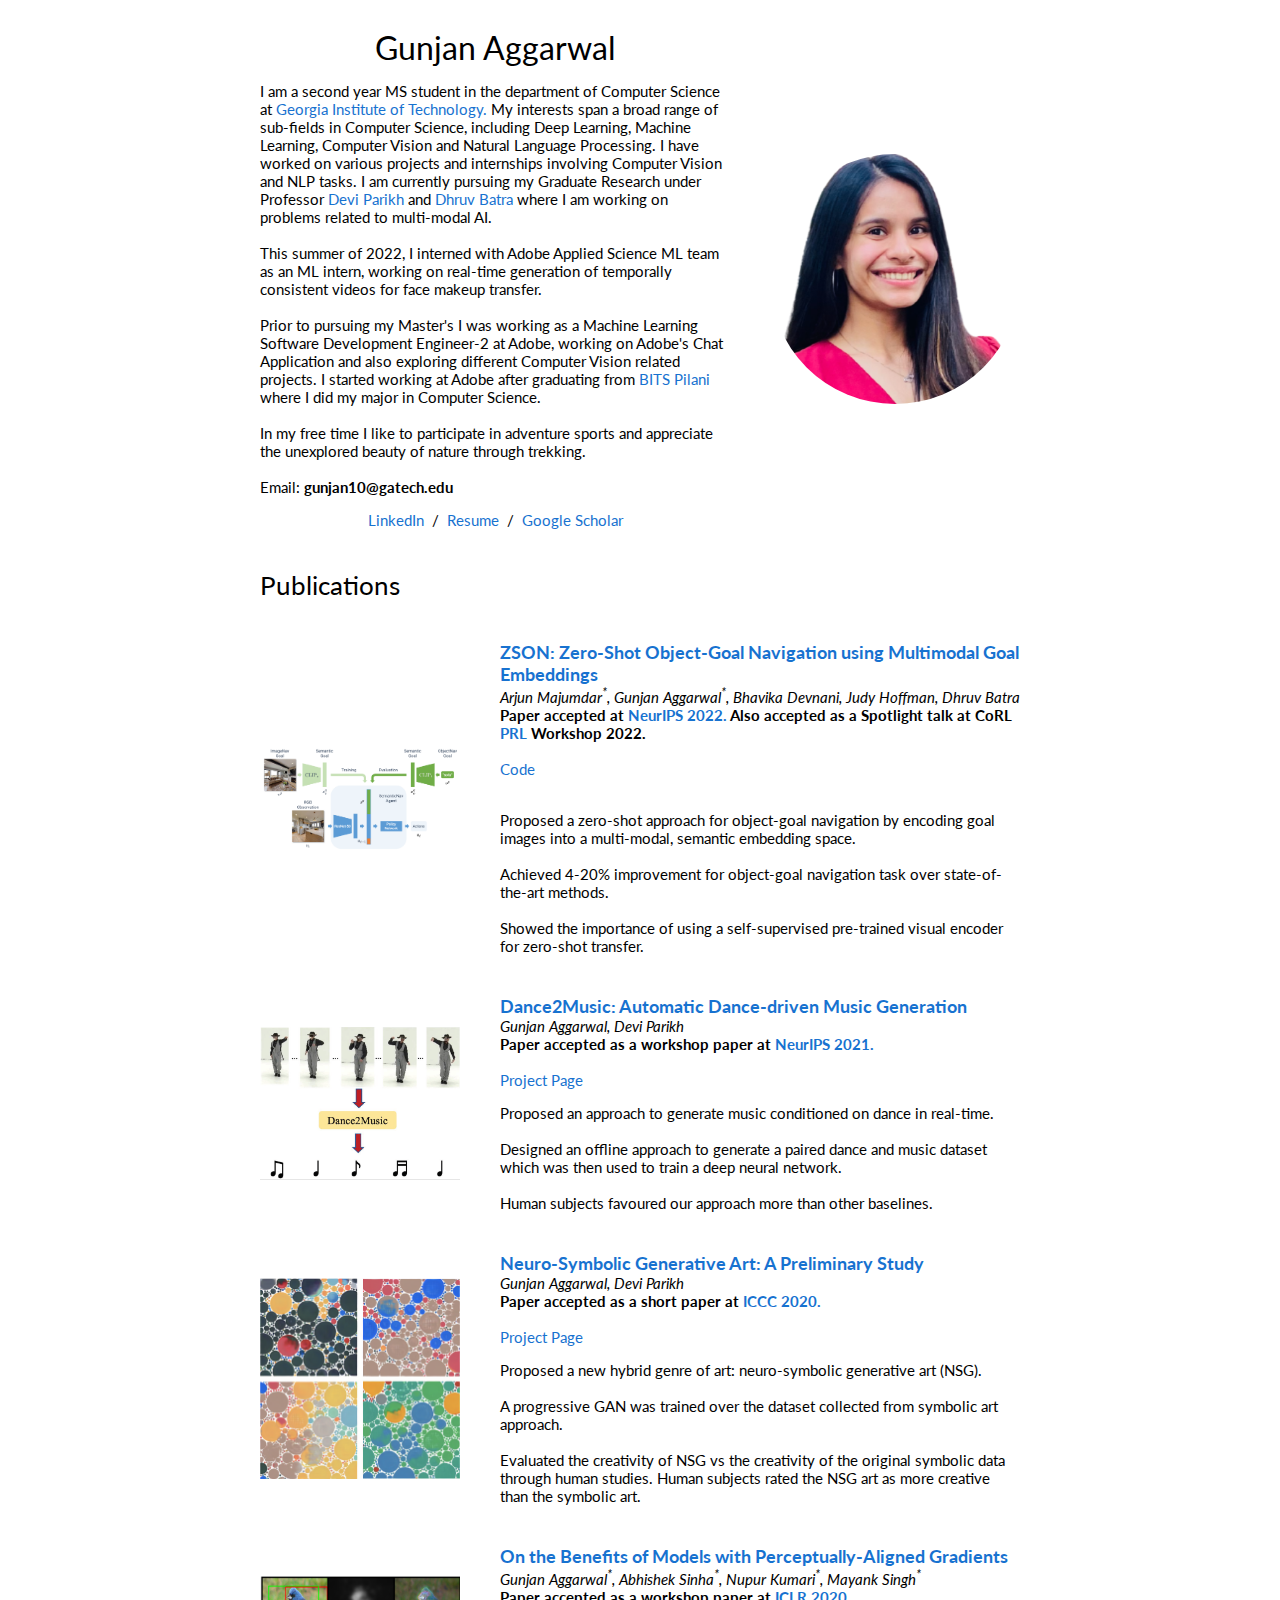
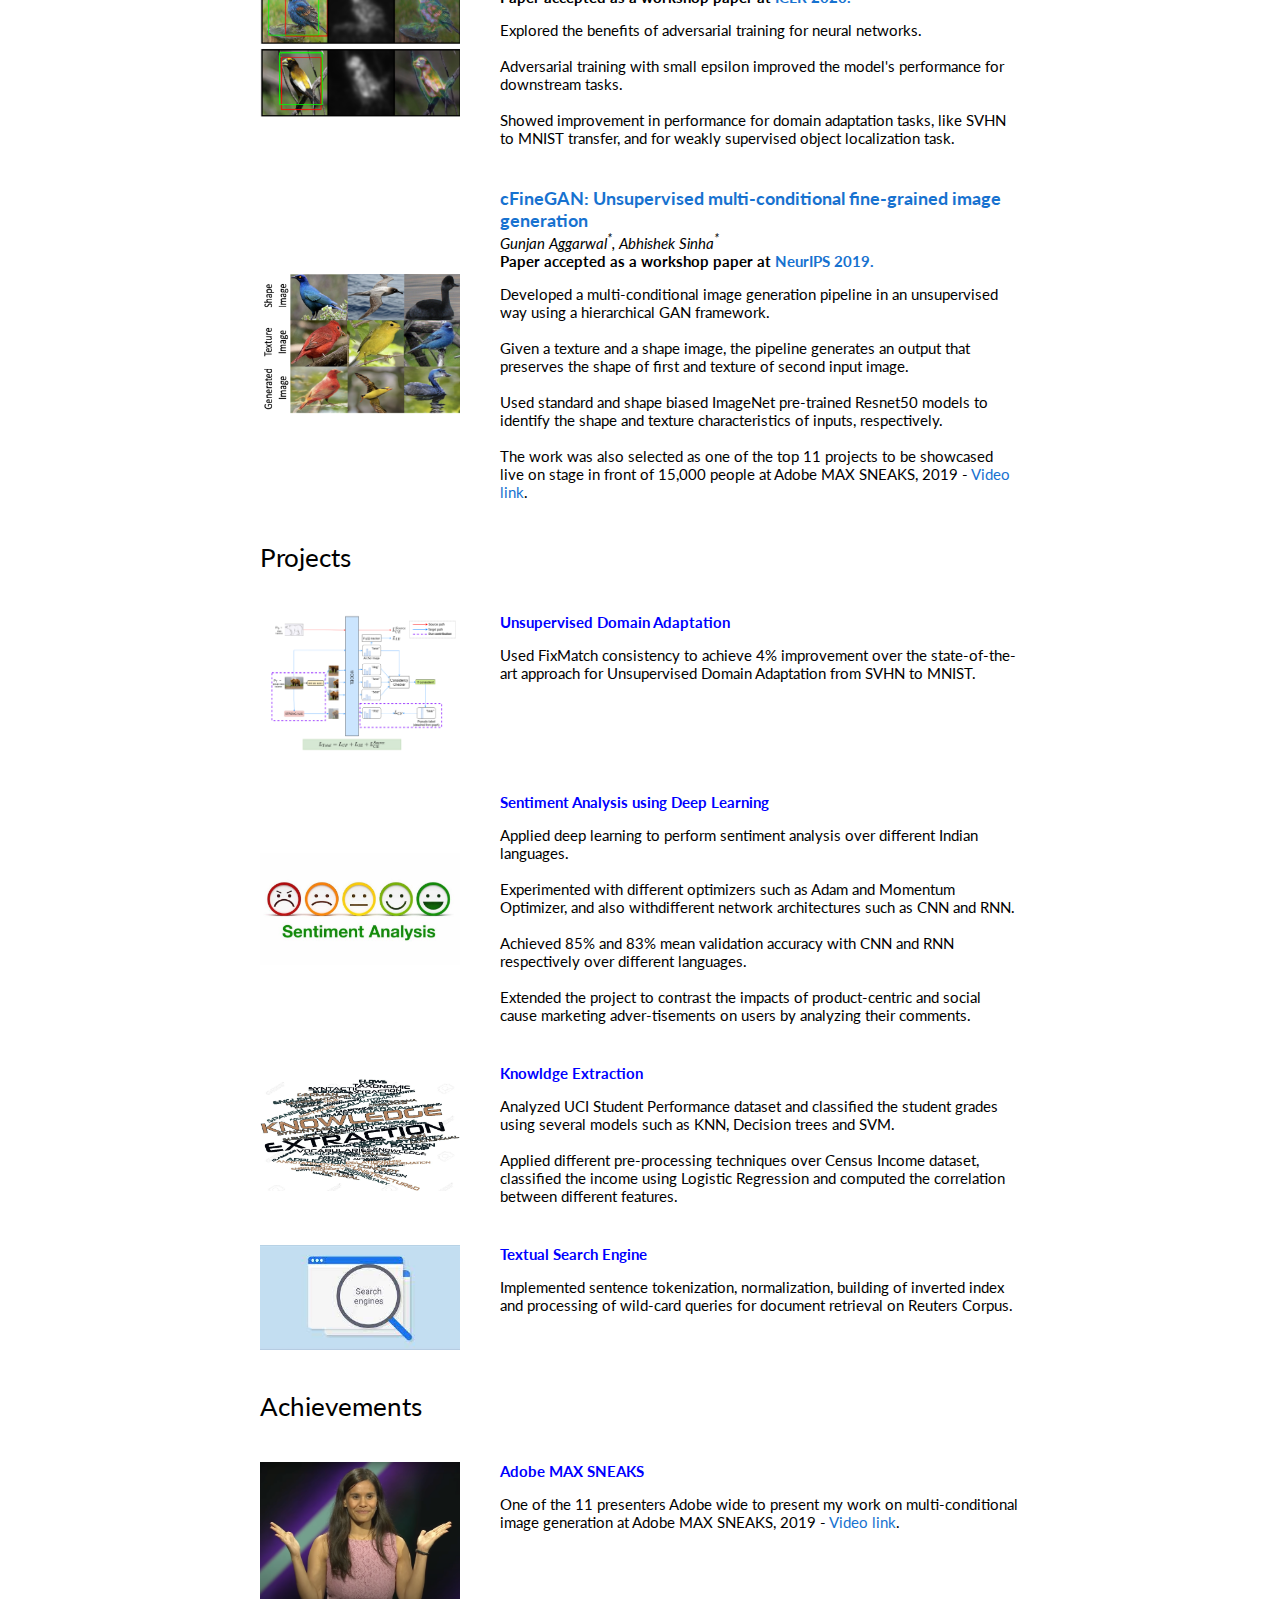
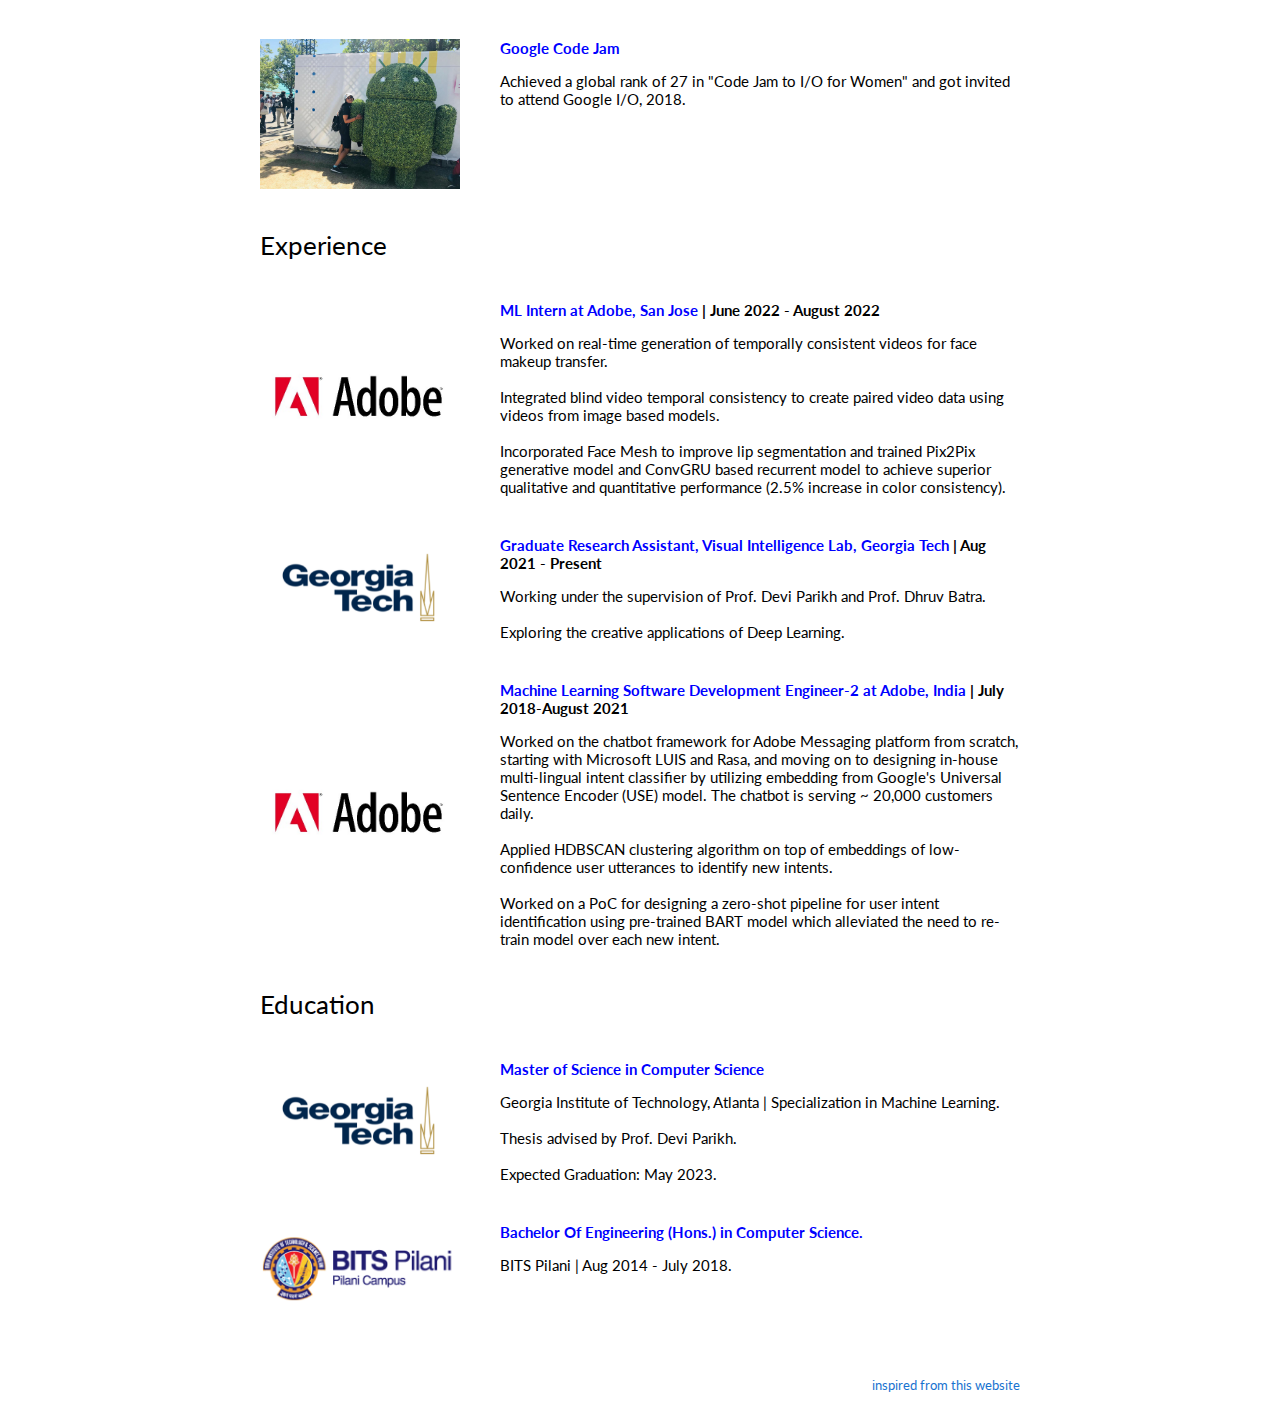
==== index.html @ e16ce0ea "Update index.html" ====
<!DOCTYPE HTML PUBLIC "-//W3C//DTD HTML 4.01 Transitional//EN">
<html>
  <head>
    <meta name=viewport content='width=800'>
    <meta name="generator" content="HTML Tidy for Linux/x86 (vers 11 February 2007), see www.w3.org">
    <style type="text/css">
      /* Color scheme stolen from Sergey Karayev */
      a {
      color: #1772d0;
      text-decoration:none;
      }
      p {
        font-size: 15px;
      }
      a:focus, a:hover {
      color: #f09228;
      text-decoration:none;
      }
      body,td,th {
      font-family: 'Lato', Verdana, Helvetica, sans-serif;
      font-size: 14px
      }
      strong {
      font-family: 'Lato', Verdana, Helvetica, sans-serif;
      font-size: 14px;
      }
      heading {
      font-family: 'Lato', Verdana, Helvetica, sans-serif;
      font-size: 24 px;
      }
      papertitle {
      font-family: 'Lato', Verdana, Helvetica, sans-serif;
      font-size: 18px;
      font-weight: 700
      }
      name {
      font-family: 'Lato', Verdana, Helvetica, sans-serif;
      font-size: 32px;
      }
    .fade {
       transition: opacity .2s ease-in-out;
       -moz-transition: opacity .2s ease-in-out;
       -webkit-transition: opacity .2s ease-in-out;
       }
      


    img {
        display: inline;
        margin: 0 auto;
        width: 100%;
    }
   .image-cropper {
      width: 250px;
      height: 250px;
      position: relative;
      overflow: hidden;
      border-radius: 50%;
  }
   .redText { 
    color: red; 
    }
    .blueText { 
    color: blue; 
    }

    </style>
    <link rel="icon" type="image" href="img/logo.jpg">
    <title>Gunjan </title>
    <meta http-equiv="Content-Type" content="text/html; charset=us-ascii">
    <link href='http://fonts.googleapis.com/css?family=Lato:400,700,400italic,700italic' rel='stylesheet' type='text/css'>
  </head>
  <body>
    <table width="800" border="0" align="center" cellspacing="0" cellpadding="0">
      <tr>
        <td>
          <table width="100%" align="center" border="0" cellspacing="0" cellpadding="20">
            <tr>
              <td width="67%" valign="middle">
                <p align="center">
                  <name>Gunjan Aggarwal</name>
                  </font>
                <p align> I am a second year MS student in the department of Computer Science at <a href="https://www.gatech.edu/." target="_blank">Georgia Institute of Technology.</a>  My interests span a broad range of sub-fields in Computer Science, including Deep Learning, Machine Learning, Computer Vision and Natural Language Processing.
                        I have worked on various projects and internships involving Computer Vision and NLP tasks.  I am currently pursuing my Graduate Research under Professor <a href="https://faculty.cc.gatech.edu/~parikh/" target="_blank">Devi Parikh</a> and <a href="https://faculty.cc.gatech.edu/~dbatra/" target="_blank">Dhruv Batra</a>  where I am working on problems related to multi-modal AI.
                  <br><br>
                        This summer of 2022, I interned with Adobe Applied Science ML team as an ML intern, working on real-time generation of temporally consistent videos for face makeup transfer.
                  <br><br>
                  Prior to pursuing my Master's I was working as a Machine Learning Software Development Engineer-2 at Adobe, working on Adobe's Chat Application and also exploring different Computer Vision related projects. I started working at Adobe after graduating from <a href="https://www.bits-pilani.ac.in/" target="_blank">BITS Pilani</a> where I did my major in Computer Science.
                        <br><br>
                        In my free time I like to participate in adventure sports and appreciate the unexplored beauty of nature through trekking. 
                  <br><br>
                  Email: <b>gunjan10@gatech.edu</b>
                 
                <p align=center>
<!-- <a href="mailto:gunjan10@gatech.edu" target="_blank">Email</a> &nbsp/&nbsp -->
<a href="https://www.linkedin.com/in/gunjan-aggarwal-113571bb/" target="_blank">LinkedIn</a> &nbsp/&nbsp
<a href="images/Gunjan_Gatech_resume.pdf" target="_blank">Resume</a> &nbsp/&nbsp
<a href="https://scholar.google.com/citations?user=tdRP7oEAAAAJ&hl=en" target="_blank">Google Scholar</a>

                </p>
              </td>
              <td width="33%"><img class="image-cropper" src="images/gunjanAggarwalSq.png"></td>
            </tr>
          </table>
            

           <table width="100%" align="center" border="0" cellspacing="0" cellpadding="20">
            <tr>
              <td>
                <heading style="font-size:26px">Publications</heading>
              </td>
            </tr>
            
            <tr >
            
                    <td width="30%"><img id="img-opt" src="images/zson.png" alt="project_img" width="160" style="border-style: none">
                    </td>
        
                        <td valign="top" width="70%">
                        <p><a target="_blank" rel="noopener noreferrer" href="https://arxiv.org/abs/2206.12403">
            <papertitle>ZSON: Zero-Shot Object-Goal Navigation using Multimodal Goal Embeddings</papertitle></a>
            <br>
            <em>Arjun Majumdar<sup>*</sup>, Gunjan Aggarwal<sup>*</sup>, Bhavika Devnani, Judy Hoffman, Dhruv Batra</em>
                        <br>
            <!-- <b> Paper accepted as a workshop paper at <a href="https://neuripscreativityworkshop.github.io/2021/" target="_blank">NeurIPS 2021.</a> </b> -->
            <b> Paper accepted at <a href="https://nips.cc/" target="_blank">NeurIPS 2022.</a> </b>
               
            <b>Also accepted as a Spotlight talk at CoRL <a href="https://sites.google.com/view/corl2022-prl/schedule" target="_blank">PRL</a> Workshop 2022.</b>
<br> 
                          <br> 
              <a href="https://github.com/gunagg/zson" target="_blank">Code</a>

 
          
            <br>
                          <br>
           
                          <p>Proposed a zero-shot approach for object-goal navigation by encoding goal images into a multi-modal, semantic embedding space.
                        <br><br>
                        Achieved 4-20% improvement for object-goal navigation task over state-of-the-art methods.
                        <br><br>
                        Showed the importance of using a self-supervised pre-trained visual encoder for zero-shot transfer.
                        </p>
                        </a> </p>
                        </td>
                    </tr>

            <tr >
            
                    <td width="30%"><img id="img-opt" src="images/dance2music.png" alt="project_img" width="160" style="border-style: none">
                    </td>
        
                        <td valign="top" width="70%">
                        <p><a target="_blank" rel="noopener noreferrer" href="https://arxiv.org/abs/2107.06252">
            <papertitle>Dance2Music: Automatic Dance-driven Music Generation</papertitle></a>
            <br>
            <em>Gunjan Aggarwal, Devi Parikh</em>
                        <br>
            <!-- <b> Paper accepted as a workshop paper at <a href="https://neuripscreativityworkshop.github.io/2021/" target="_blank">NeurIPS 2021.</a> </b> &nbsp &nbsp &nbsp &nbsp &nbsp<a href="https://sites.google.com/view/dance2music" target="_blank">
</a> -->
            <b> Paper accepted as a workshop paper at <a href="https://neuripscreativityworkshop.github.io/2021/" target="_blank">NeurIPS 2021.</a> </b>
                           <br> 
                          <br>
                          <a href="https://sites.google.com/view/dance2music" target="_blank">Project Page</a>
            <br>
                          <p>Proposed an approach to generate music conditioned on dance in real-time.
                        <br><br>
                        Designed an offline approach to generate a paired dance and music dataset which was then used to train a deep neural network.
            <br><br>
            Human subjects favoured our approach more than other baselines.
                        </p>
                        </a> </p>
                        </td>
                    </tr>

            <tr >
            
                    <td width="30%"><img id="img-opt" src="images/NSG.png" alt="project_img" width="160" style="border-style: none">
                    </td>
        
                        <td valign="top" width="70%">
                        <p><a target="_blank" rel="noopener noreferrer" href="https://arxiv.org/abs/2007.02171">
            <papertitle>Neuro-Symbolic Generative Art: A Preliminary Study</papertitle></a>
            <br>
            <em>Gunjan Aggarwal, Devi Parikh</em>
                          <br>
                        <!-- <b> Paper accepted as a short paper at <a href="https://arxiv.org/abs/2007.02171" target="_blank">ICCC 2020.</a> </b> &nbsp &nbsp &nbsp &nbsp &nbsp &nbsp &nbsp &nbsp &nbsp &nbsp &nbsp &nbsp &nbsp &nbsp<a href="https://sites.google.com/view/neuro-symbolic-art-gen" target="_blank">Project Page</a> -->
                        <b> Paper accepted as a short paper at <a href="https://arxiv.org/abs/2007.02171" target="_blank">ICCC 2020.</a> </b>
                          <br>
                          <br>
                          <a href="https://sites.google.com/view/neuro-symbolic-art-gen" target="_blank">Project Page</a>
                        <br>
                        <p>Proposed a new hybrid genre of art: neuro-symbolic generative art (NSG).
                        <br><br>
                        A progressive GAN was trained over the dataset collected from symbolic art approach.
                        <br><br>
                        Evaluated the creativity of NSG vs the creativity of the original symbolic data through human studies. Human subjects rated the NSG art as more creative than the symbolic art.
                        
                        </p>
                        </a> </p>
                        </td>
                    </tr>
            <tr >
              <td width="30%"><img id="img-opt" src="images/paper1.png" alt="project_img" width="160" style="border-style: none">
                  </td>
      
                    <td valign="top" width="70%">
                      <p><a target="_blank" rel="noopener noreferrer" href="https://arxiv.org/abs/2005.01499">
        <papertitle>On the Benefits of Models with Perceptually-Aligned Gradients</papertitle></a>
                      <br>
        <em>Gunjan Aggarwal<sup>*</sup>, Abhishek Sinha<sup>*</sup>, Nupur Kumari<sup>*</sup>, Mayank Singh<sup>*</sup></em>
                      <br>
                  <b> Paper accepted as a workshop paper at <a href="https://trustworthyiclr20.github.io/" target="_blank">ICLR 2020.</a></b>  
                      <p>Explored the benefits of adversarial training for neural networks.
                      <br><br>
                      Adversarial training with small epsilon improved the model's performance for downstream tasks.
                      <br><br>
                      Showed improvement in performance for domain adaptation tasks, like SVHN to MNIST transfer, and for weakly supervised object localization task.
                           
                      </p>
                      </a> </p>
                    </td>
                  </tr>
            <tr >
              <td width="30%"><img id="img-opt" src="images/paper.png" alt="project_img" width="160" style="border-style: none">
                  </td>
      
                    <td valign="top" width="70%">
                      <p><a target="_blank" rel="noopener noreferrer" href="https://arxiv.org/abs/1912.05028">
        <papertitle>cFineGAN: Unsupervised multi-conditional fine-grained image generation</papertitle></a>
                      <br>
        <em>Gunjan Aggarwal<sup>*</sup>, Abhishek Sinha<sup>*</sup></em>
                      <br>
                      <b> Paper accepted as a workshop paper at <a href="https://neurips2019creativity.github.io/" target="_blank">NeurIPS 2019.</a></b> 
                      <p>Developed a multi-conditional image generation pipeline in an unsupervised way using a hierarchical GAN framework.
                      <br><br>
                      Given a texture and a shape image, the pipeline generates an output that preserves the shape of first and texture of second input image.      
                      <br><br>
                      Used standard and shape biased ImageNet pre-trained Resnet50 models to identify the shape and texture characteristics of inputs, respectively.
                      <br><br>
                      The work was also selected as one of the top 11 projects to be showcased live on stage in front of 15,000 people at Adobe MAX SNEAKS, 2019 - <a href="https://www.youtube.com/watch?v=JE5cUzXPMTA&ab_channel=AdobeCreativeCloud" target="_blank">Video link</a>.  
                      </p>
                       
                      </a> </p>
                    </td>
                  </tr>    
            
            <table width="100%" align="center" border="0" cellspacing="0" cellpadding="20">
              <tr>
                <td>
                  <heading style="font-size:26px">Projects</heading>
                </td>
              </tr>
              <tr >
                <td width="30%"><img id="img-pgp" src="images/fixmatch.png" alt="project_img" width="160" style="border-style: none">
                    </td>
        
                      <td valign="top" width="70%">
                        <p><b><span class="blueText"> Unsupervised Domain Adaptation </span></b><br>
                        

                        <p>Used FixMatch consistency to achieve 4% improvement over the state-of-the-art approach for Unsupervised Domain Adaptation from SVHN to MNIST.
                      </p>
                      </td>
                    </tr>
              <tr >
                <td width="30%"><img id="img-pgp" src="images/sentiment.jpeg" alt="project_img" width="160" style="border-style: none">
                    </td>
        
                      <td valign="top" width="70%">
                        <p><b><span class="blueText"> Sentiment Analysis using Deep Learning </span></b><br>
                        

                        <p>Applied deep learning to perform sentiment analysis over different Indian languages.
                        <br><br>
                        Experimented  with  different  optimizers  such  as  Adam  and  Momentum  Optimizer,  and  also  withdifferent network architectures such as CNN and RNN.
                        <br><br>
                        Achieved 85% and 83% mean validation accuracy with CNN and RNN respectively over different languages.
                        <br><br>
                        Extended the project to contrast the impacts of product-centric and social cause marketing adver-tisements on users by analyzing their comments.
                      </p>
                      </td>
                    </tr>

              <tr>
                <td width="30%"><img id="img-pgp" src="images/knowledge_extraction.png" alt="project_img" width="160" style="border-style: none">
                    </td>
        
                      <td valign="top" width="70%">
                        <p><b><span class="blueText"> Knowldge Extraction</span></b><br>

                        <p>Analyzed UCI Student Performance dataset and classified the student grades using several models such as KNN, Decision trees and SVM.
                          <br><br>
                        Applied different pre-processing techniques over Census Income dataset, classified the income using Logistic Regression and computed the correlation between different features.
                        </p>
                    </td>
              </tr>

              <tr>
                <td width="30%"><img id="img-pgp" src="images/search_engine.jpeg" alt="project_img" width="160" style="border-style: none">
                    </td>
        
                      <td valign="top" width="70%">
                        <p><b><span class="blueText"> Textual Search Engine</span></b><br>
                        <p>Implemented sentence tokenization, normalization, building of inverted index and processing of wild-card queries for document retrieval on Reuters Corpus.
                        </p>
                    </td>
              </tr>

              <table width="100%" align="center" border="0" cellspacing="0" cellpadding="20">
              <tr>
                <td>
                  <heading style="font-size:26px">Achievements</heading>
                </td>
              </tr>
              <tr >
                <td width="30%"><img id="img-pgp" src="images/image_tango_pic.png" alt="project_img" width="160" style="border-style: none">
                    </td>
        
                      <td valign="top" width="70%">
                        <p><b><span class="blueText"> Adobe MAX SNEAKS </span></b><br>
                        <p>One of the 11 presenters Adobe wide to present my work on multi-conditional image generation at Adobe MAX SNEAKS, 2019 - <a href="https://www.youtube.com/watch?v=JE5cUzXPMTA&ab_channel=AdobeCreativeCloud" target="_blank">Video link</a>. 
                      </p>
                      </td>
                    </tr>
              <tr >
                <td width="30%"><img id="img-pgp" src="images/code_jam.jpeg" alt="project_img" width="160" style="border-style: none">
                    </td>
        
                      <td valign="top" width="70%">
                        <p><b><span class="blueText"> Google Code Jam </span></b><br>
                        <p>Achieved a global rank of 27 in "Code Jam to I/O for Women" and got invited to attend Google I/O, 2018.
                        
                      </p>
                      </td>
                    </tr> 
            
              <table width="100%" align="center" border="0" cellspacing="0" cellpadding="20">
              <tr>
                <td>
                  <heading style="font-size:26px">Experience</heading>
                </td>
              </tr>
              <tr >
                <td width="30%"><img id="img-pgp" src="images/adobe.png" alt="project_img" width="160" style="border-style: none">
                    </td>
        
                      <td valign="top" width="70%">
                        <p><b><span class="blueText"> ML Intern at Adobe, San Jose </span> | June 2022 - August 2022</b><br>
                        <p>Worked on real-time generation of temporally consistent videos for face makeup transfer.
                        <br><br>
                        Integrated blind video temporal consistency to create paired video data using videos from image based models.
                        <br><br>
                        Incorporated Face Mesh to improve lip segmentation and trained Pix2Pix generative model and ConvGRU based recurrent model to achieve superior qualitative and quantitative performance (2.5% increase in color consistency).
                      </p>
                      </td>
                    </tr> 
              <tr >
                <td width="30%"><img id="img-pgp" src="images/gatech.png" alt="project_img" width="160" style="border-style: none">
                    </td>
        
                      <td valign="top" width="70%">
                        <p><b><span class="blueText"> Graduate Research Assistant, Visual Intelligence Lab, Georgia Tech </span> | Aug 2021 - Present</b><br>
                        <p>Working under the supervision of Prof. Devi Parikh and Prof. Dhruv Batra.
                        <br><br>
                        Exploring the creative applications of Deep Learning.
                      </p>
                      </td>
                    </tr>
              <tr >
                <td width="30%"><img id="img-pgp" src="images/adobe.png" alt="project_img" width="160" style="border-style: none">
                    </td>
        
                      <td valign="top" width="70%">
                        <p><b><span class="blueText"> Machine Learning Software Development Engineer-2 at Adobe, India </span> | July 2018-August 2021</b><br>
                        <p>Worked on the chatbot framework for Adobe Messaging platform from scratch, starting with Microsoft LUIS and Rasa, and moving on to designing in-house multi-lingual intent classifier by utilizing embedding from Google's Universal Sentence Encoder (USE) model. The chatbot is serving ~ 20,000 customers daily.
                        <br><br>
                        Applied HDBSCAN clustering algorithm on top of embeddings of low-confidence user utterances to identify new intents.
                        <br><br>
                        Worked on a PoC for designing a zero-shot pipeline for user intent identification using pre-trained BART model which alleviated the need to re-train model over each new intent.
                      </p>
                      </td>
                    </tr> 

              <table width="100%" align="center" border="0" cellspacing="0" cellpadding="20">
              <tr>
                <td>
                  <heading style="font-size:26px">Education</heading>
                </td>
              </tr>
              <tr >
                <td width="30%"><img id="img-pgp" src="images/gatech.png" alt="project_img" width="160" style="border-style: none">
                    </td>
        
                      <td valign="top" width="70%">
                        <p><b><span class="blueText"> Master of Science in Computer Science </span></b><br>
                        <p> Georgia Institute of Technology, Atlanta | Specialization in Machine Learning.
                        <br><br>
                          Thesis advised by Prof. Devi Parikh.
                        <br><br>  
                        Expected Graduation: May 2023.
                      </p>
                      </td>
                    </tr>
              <tr >
                <td width="30%"><img id="img-pgp" src="images/bits.png" alt="project_img" width="160" style="border-style: none">
                    </td>
        
                      <td valign="top" width="70%">
                        <p><b><span class="blueText"> Bachelor Of Engineering (Hons.) in Computer Science.
 </span></b><br>
                        <p> BITS Pilani | Aug 2014 - July 2018.
                      </p>
                      </td>
                    </tr>

            <tr> 
          <table width="100%" align="center" border="0" cellspacing="0" cellpadding="20">
            <tr>
              <td>
                <br>
                <p align="right"><font size="2">
                  <a href="http://www.cs.berkeley.edu/~barron/" target="_blank">inspired from this website</a>
                  <!-- <a href="http://www.cs.berkeley.edu/~barron/"> this website</a> -->
                  </font>
                </p>
              </td>
            </tr>
          </table>
        </td>
      </tr>
    </table>
 <!-- Default Statcounter code for Personal Website
https://shrep.github.io/ -->
<script type="text/javascript">
var sc_project=11673319; 
var sc_invisible=1; 
var sc_security="327094c7"; 
</script>
<script type="text/javascript"
src="https://www.statcounter.com/counter/counter.js"
async></script>
<noscript><div class="statcounter"><a title="Web Analytics
Made Easy - StatCounter" href="http://statcounter.com/"
target="_blank"><img class="statcounter"
src="//c.statcounter.com/11673319/0/327094c7/1/" alt="Web
Analytics Made Easy - StatCounter"></a></div></noscript>
<!-- End of Statcounter Code -->
  </body>
</html>
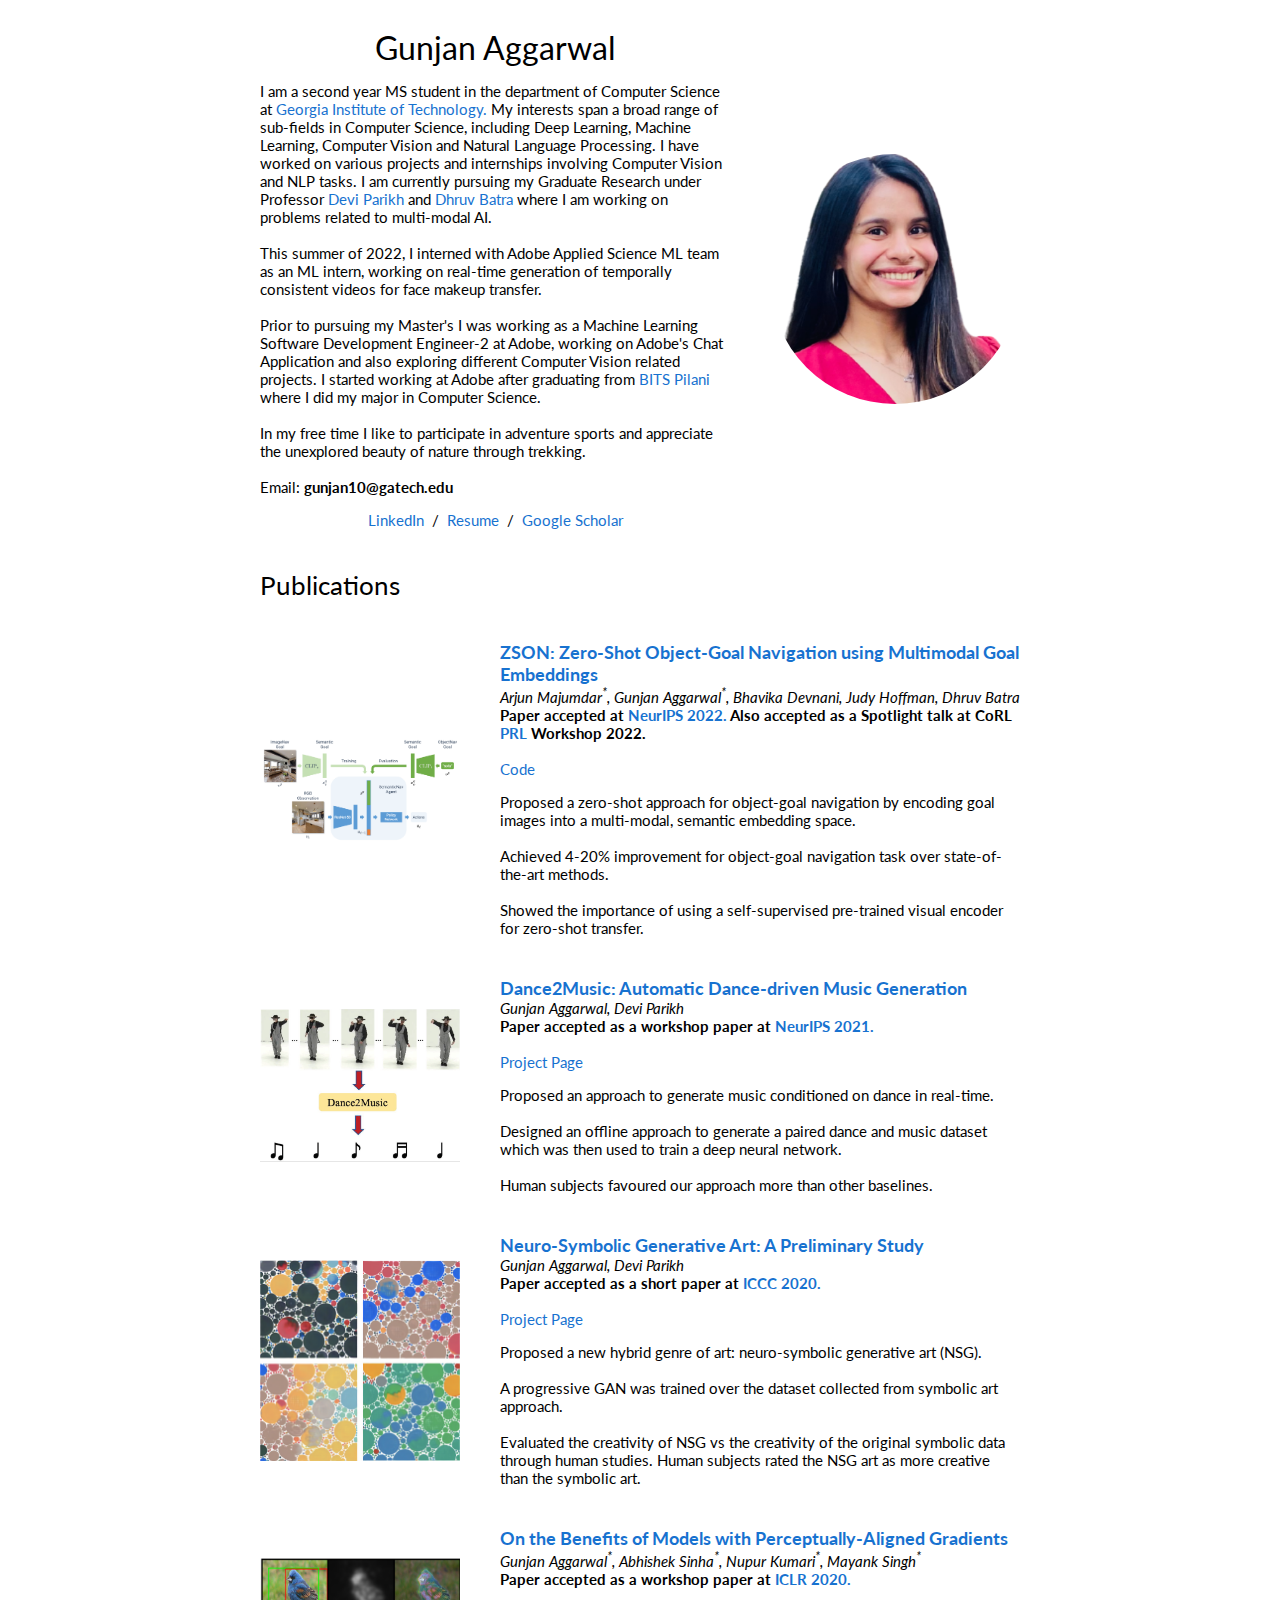
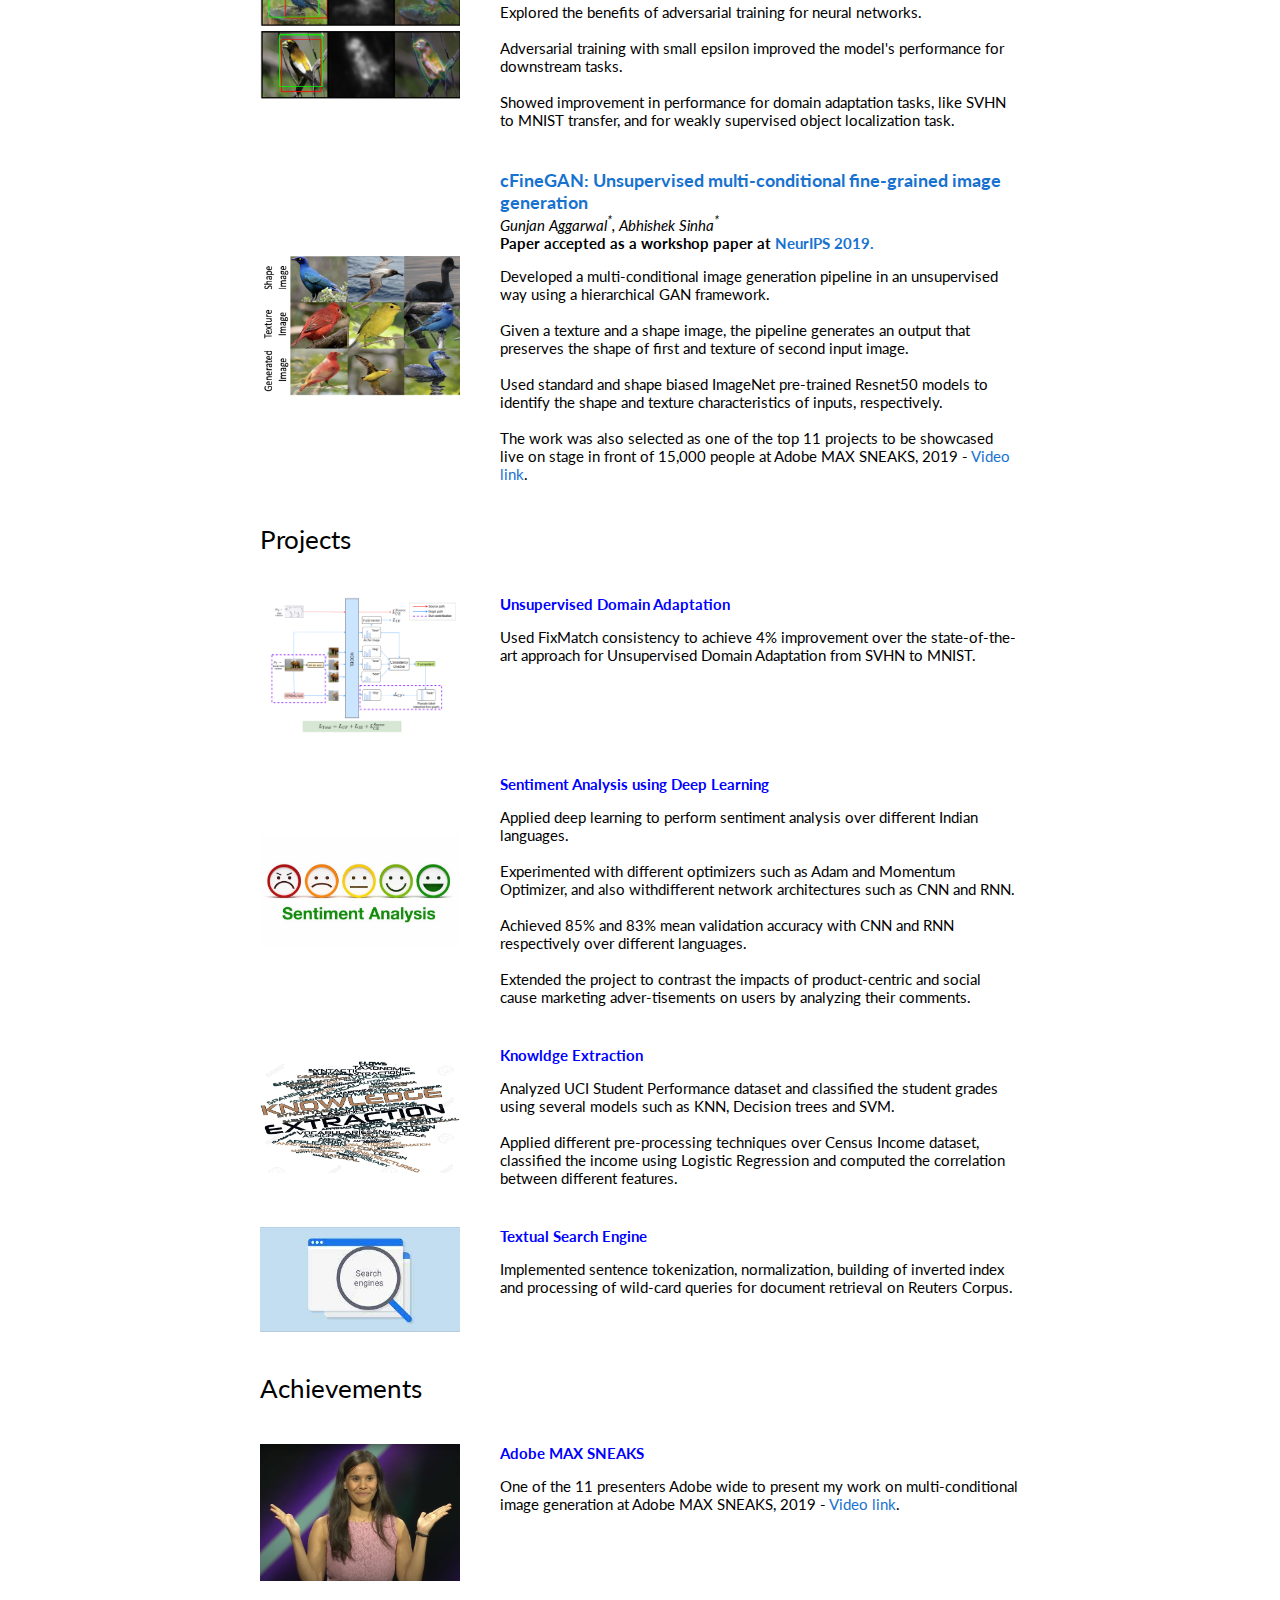
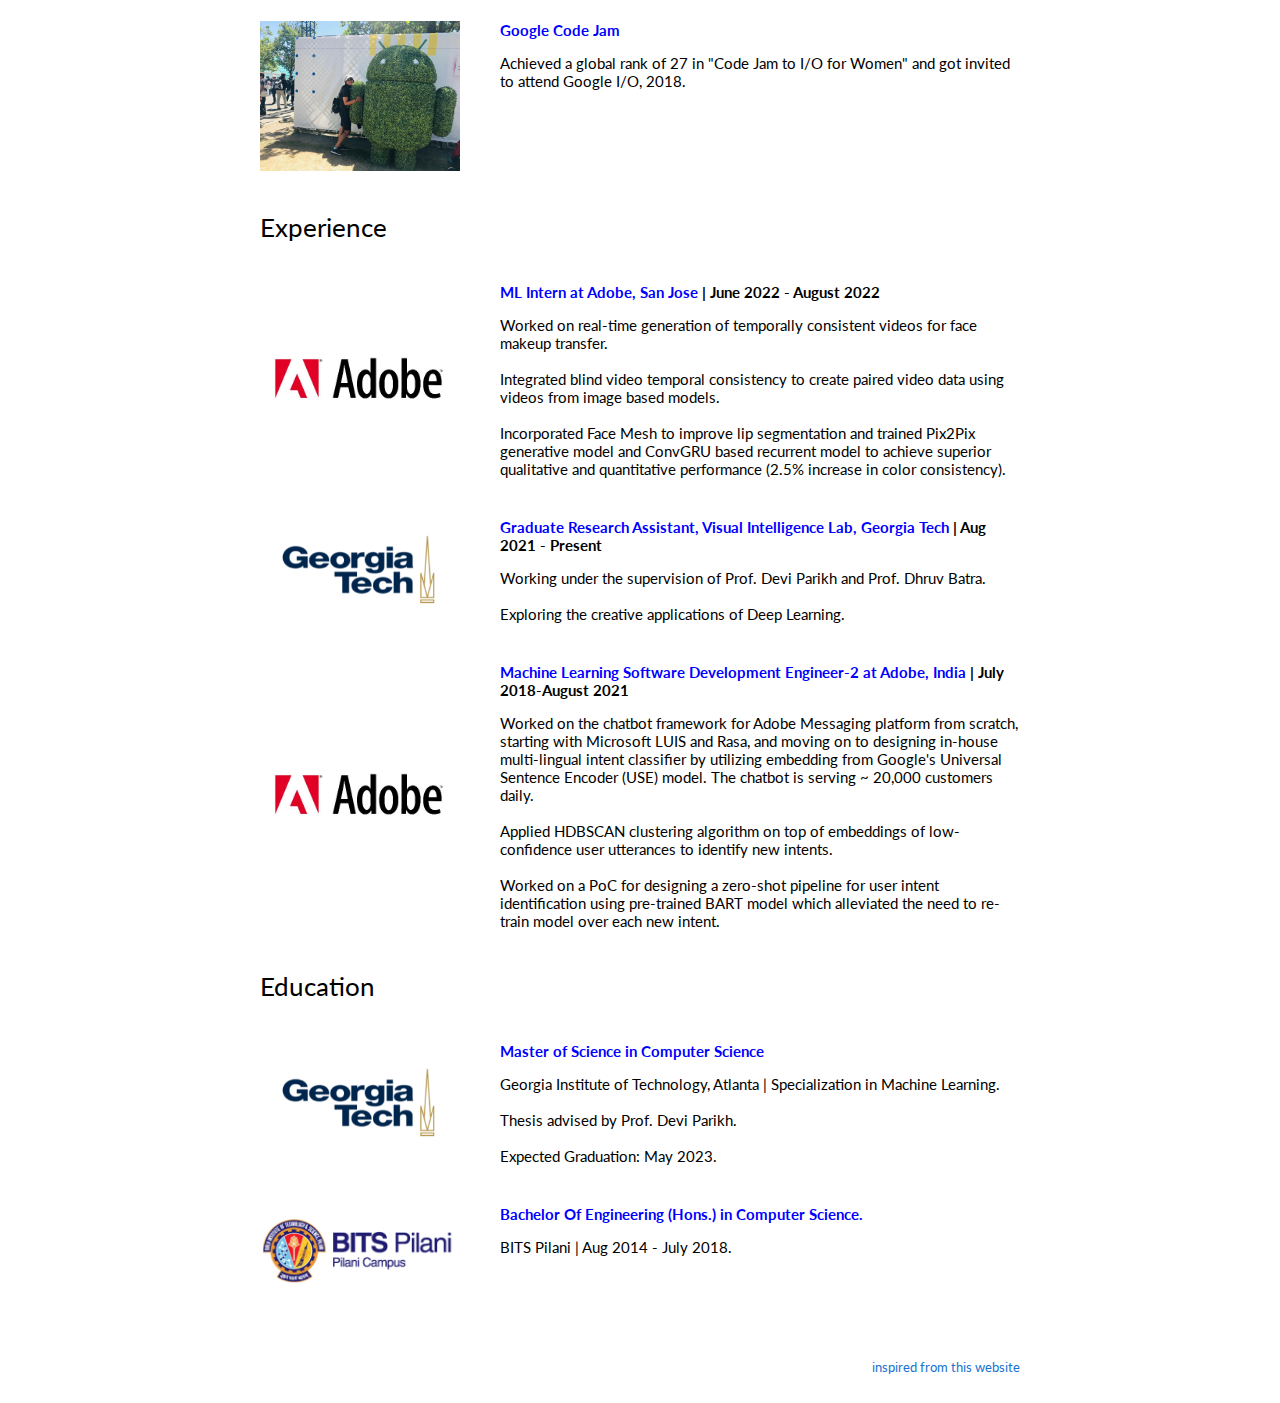
==== commit 21db2300: "Update index.html" ====
--- a/index.html
+++ b/index.html
@@ -131,9 +131,6 @@
                           <br> 
               <a href="https://github.com/gunagg/zson" target="_blank">Code</a>
 
- 
-          
-            <br>
                           <br>
            
                           <p>Proposed a zero-shot approach for object-goal navigation by encoding goal images into a multi-modal, semantic embedding space.
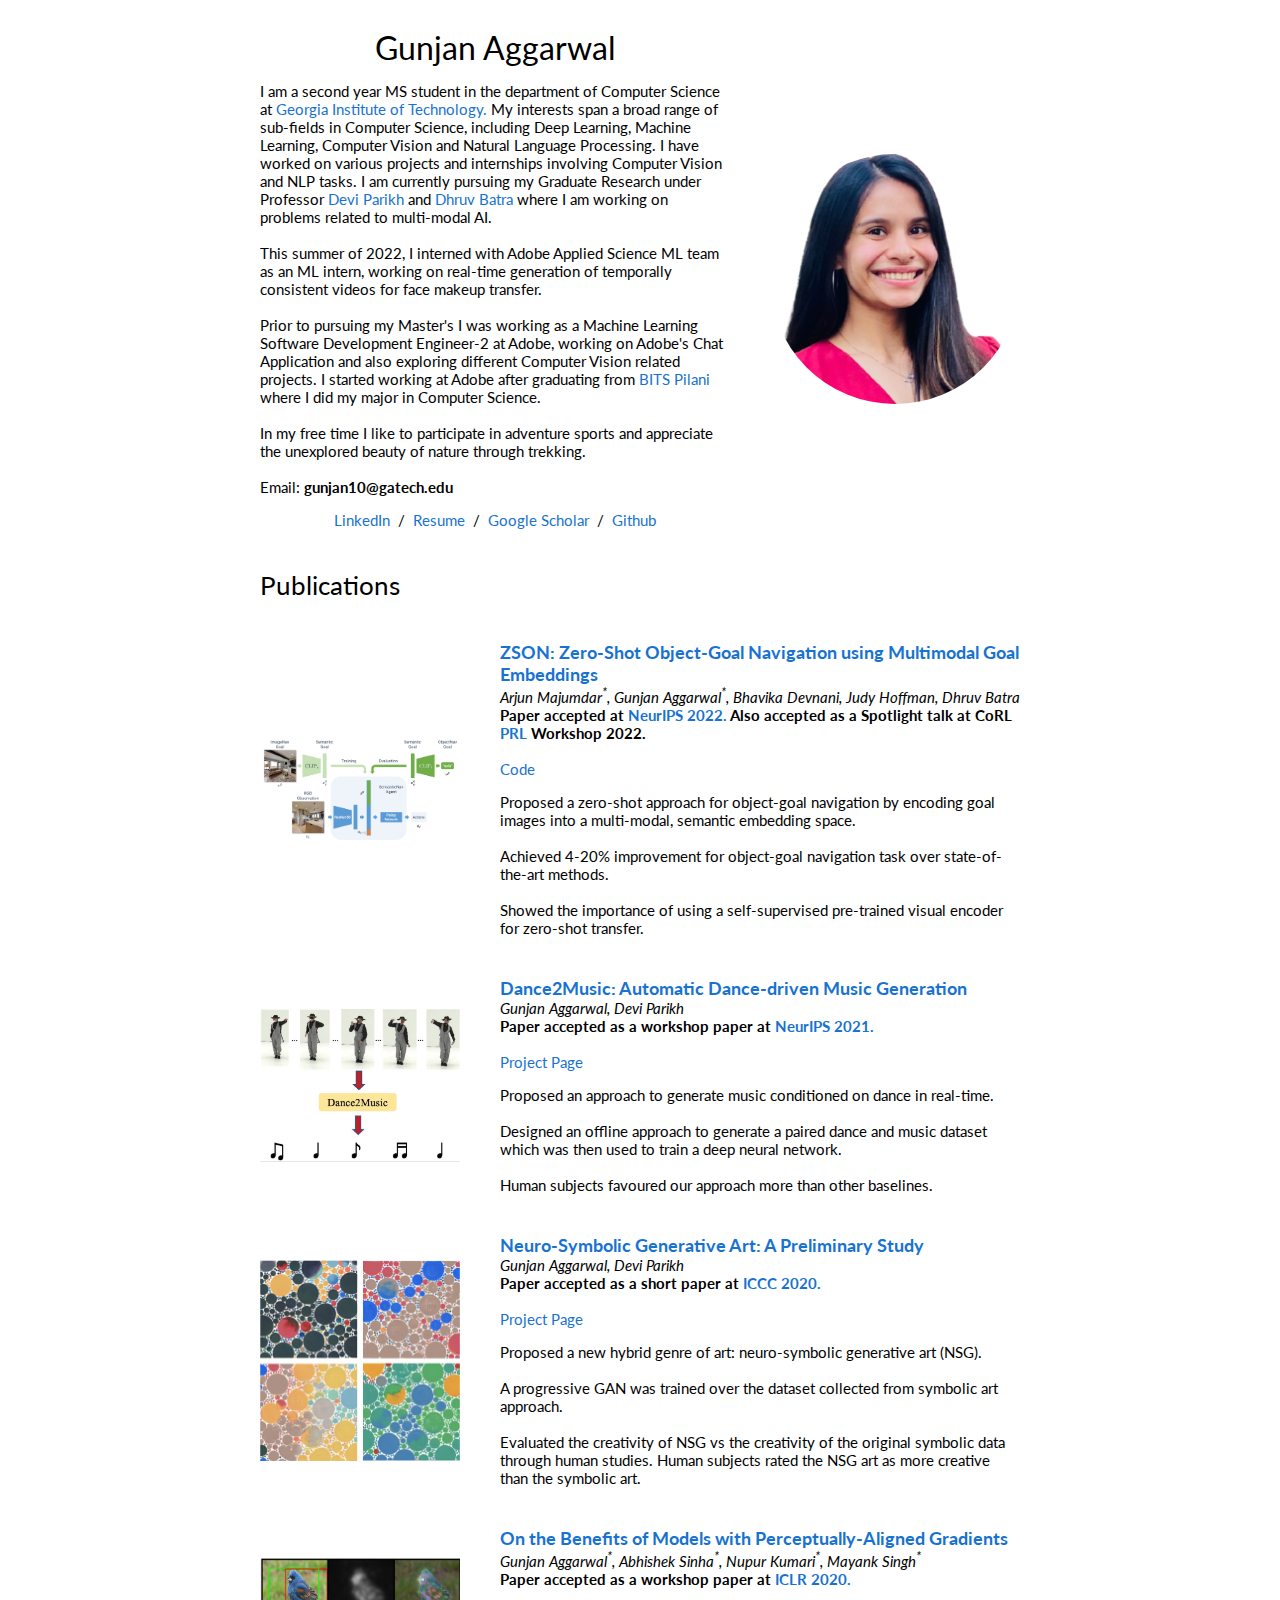
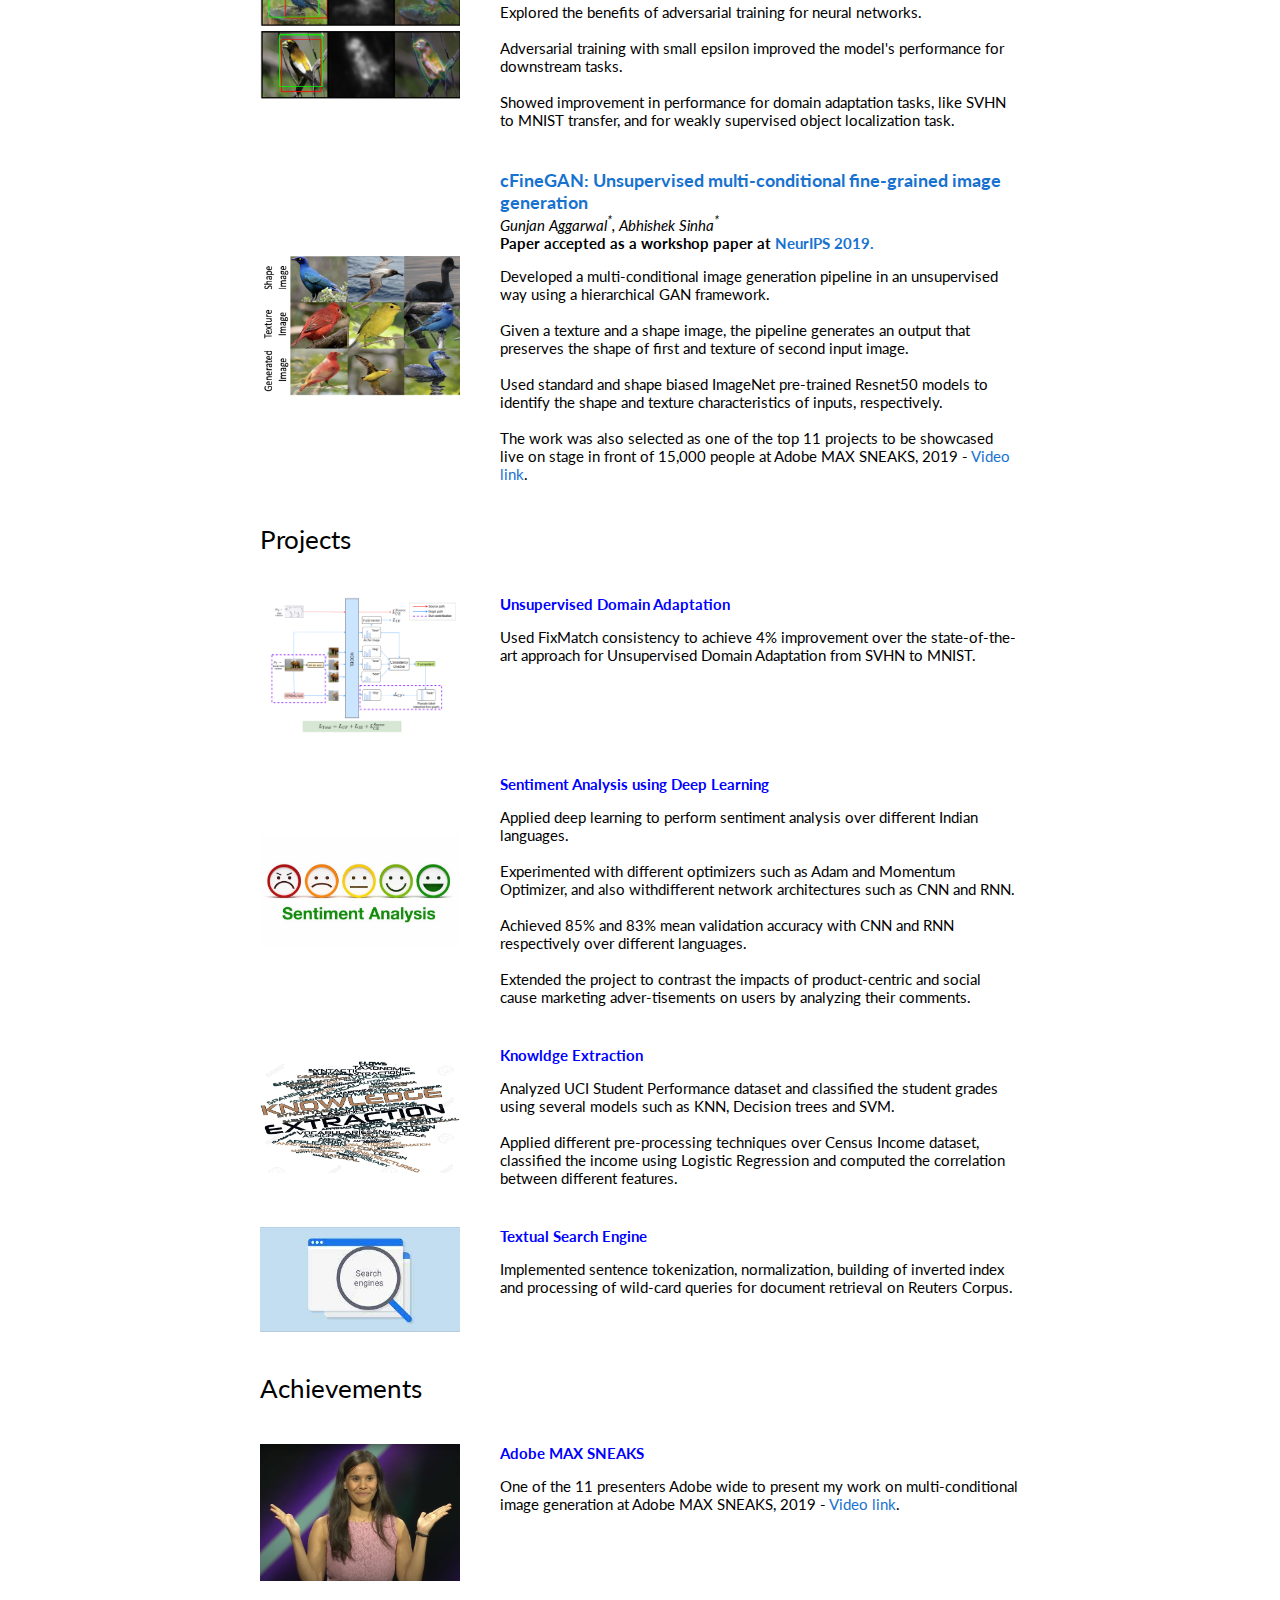
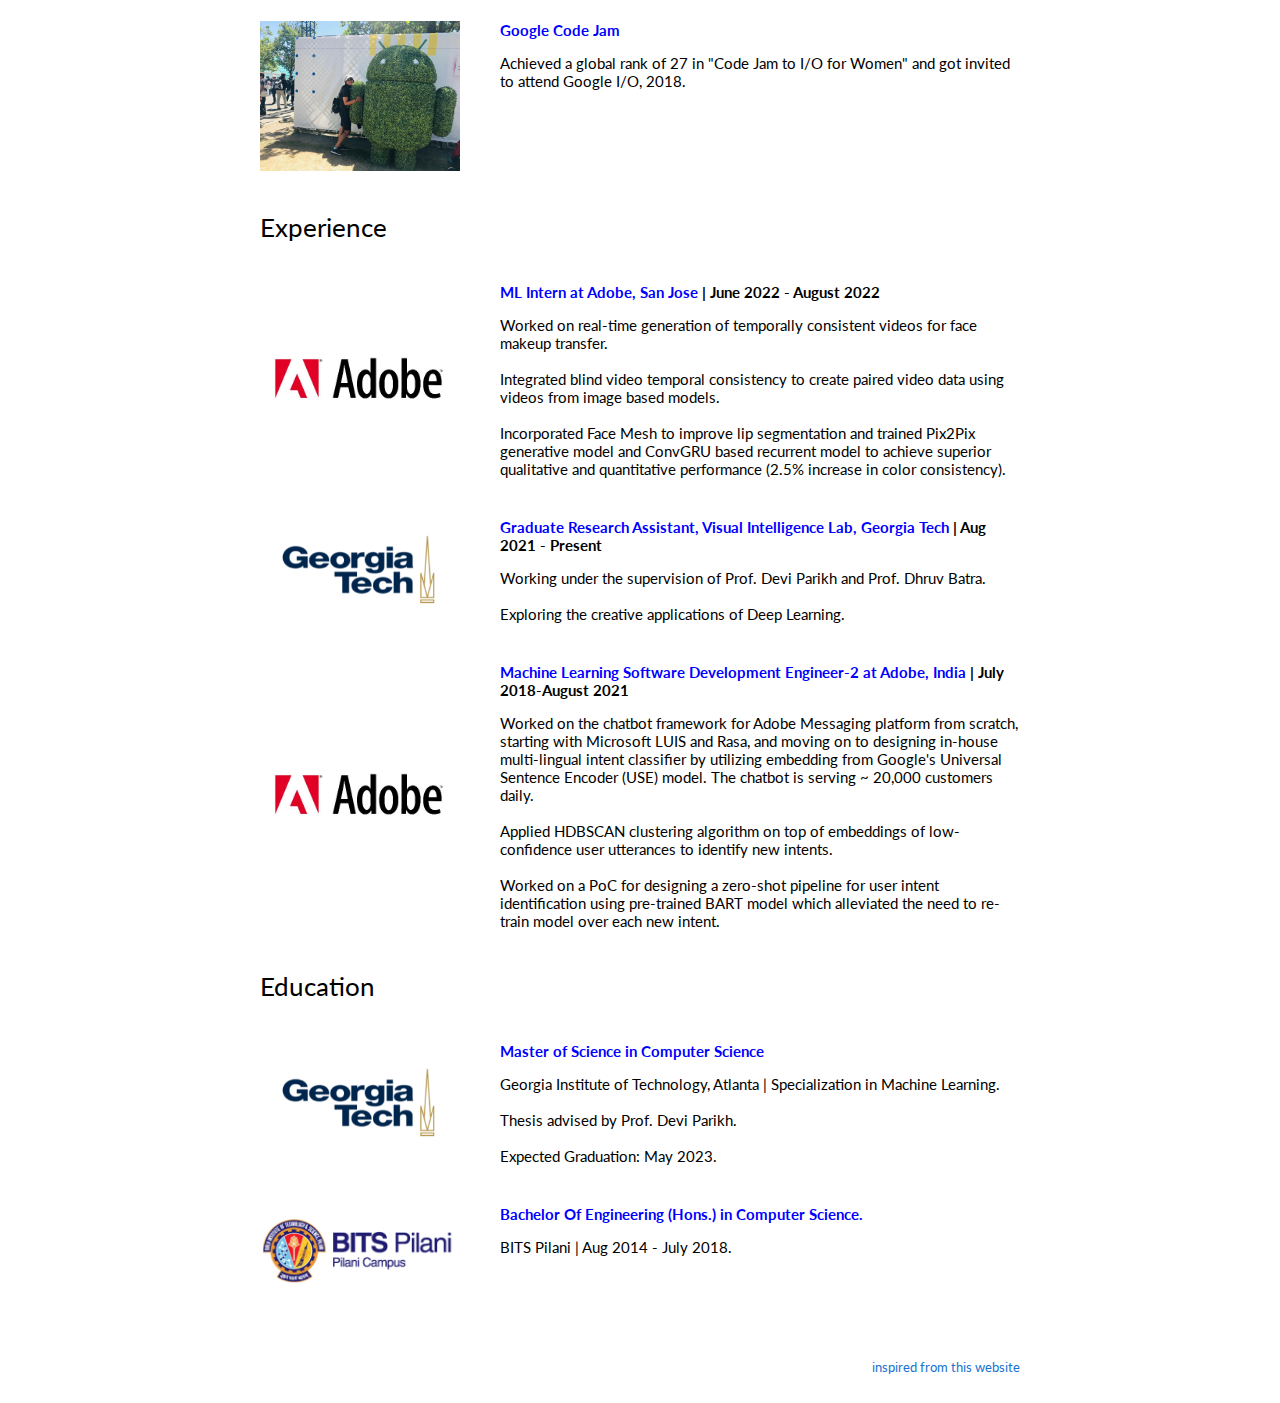
==== commit d5d95ffe: "Update index.html" ====
--- a/index.html
+++ b/index.html
@@ -93,10 +93,11 @@
                   Email: <b>gunjan10@gatech.edu</b>
                  
                 <p align=center>
-<!-- <a href="mailto:gunjan10@gatech.edu" target="_blank">Email</a> &nbsp/&nbsp -->
 <a href="https://www.linkedin.com/in/gunjan-aggarwal-113571bb/" target="_blank">LinkedIn</a> &nbsp/&nbsp
 <a href="images/Gunjan_Gatech_resume.pdf" target="_blank">Resume</a> &nbsp/&nbsp
-<a href="https://scholar.google.com/citations?user=tdRP7oEAAAAJ&hl=en" target="_blank">Google Scholar</a>
+<a href="https://scholar.google.com/citations?user=tdRP7oEAAAAJ&hl=en" target="_blank">Google Scholar</a> &nbsp/&nbsp
+<a href="https://github.com/gunagg" target="_blank">Github</a>
+                  
 
                 </p>
               </td>
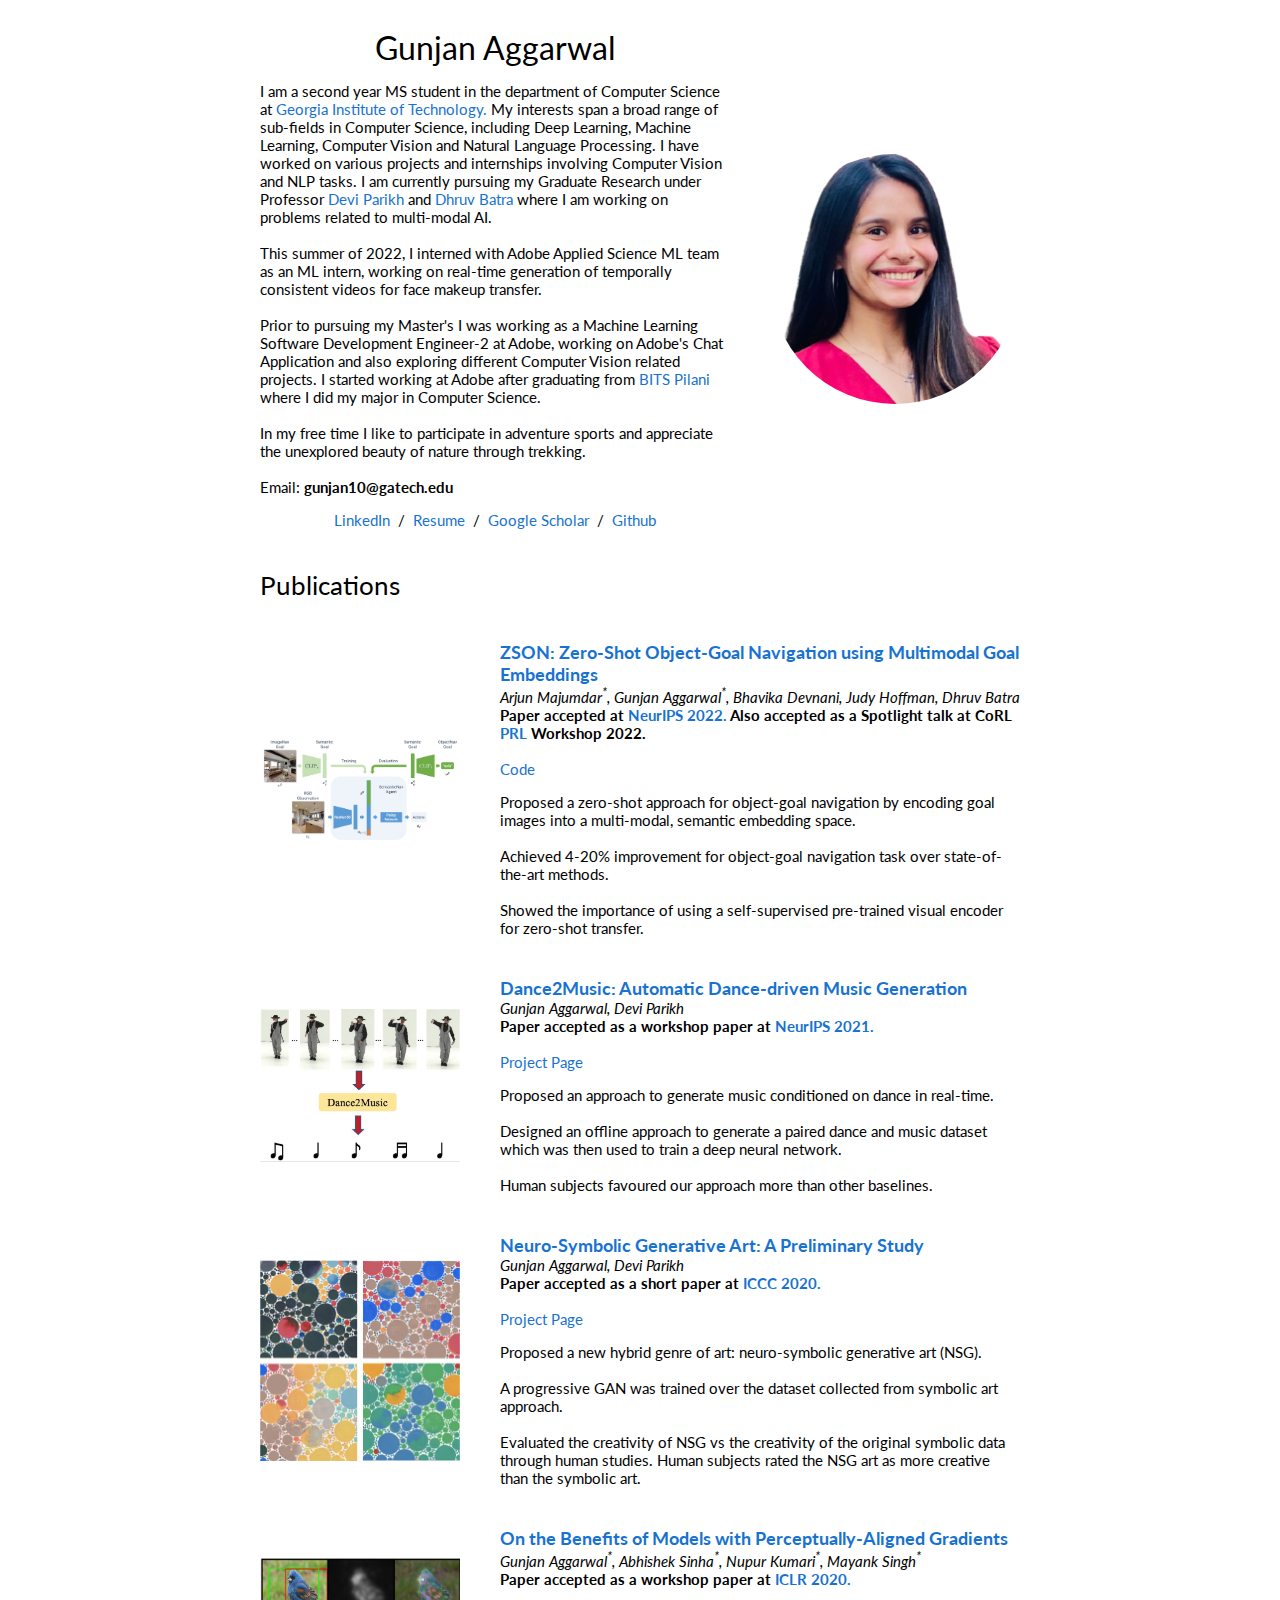
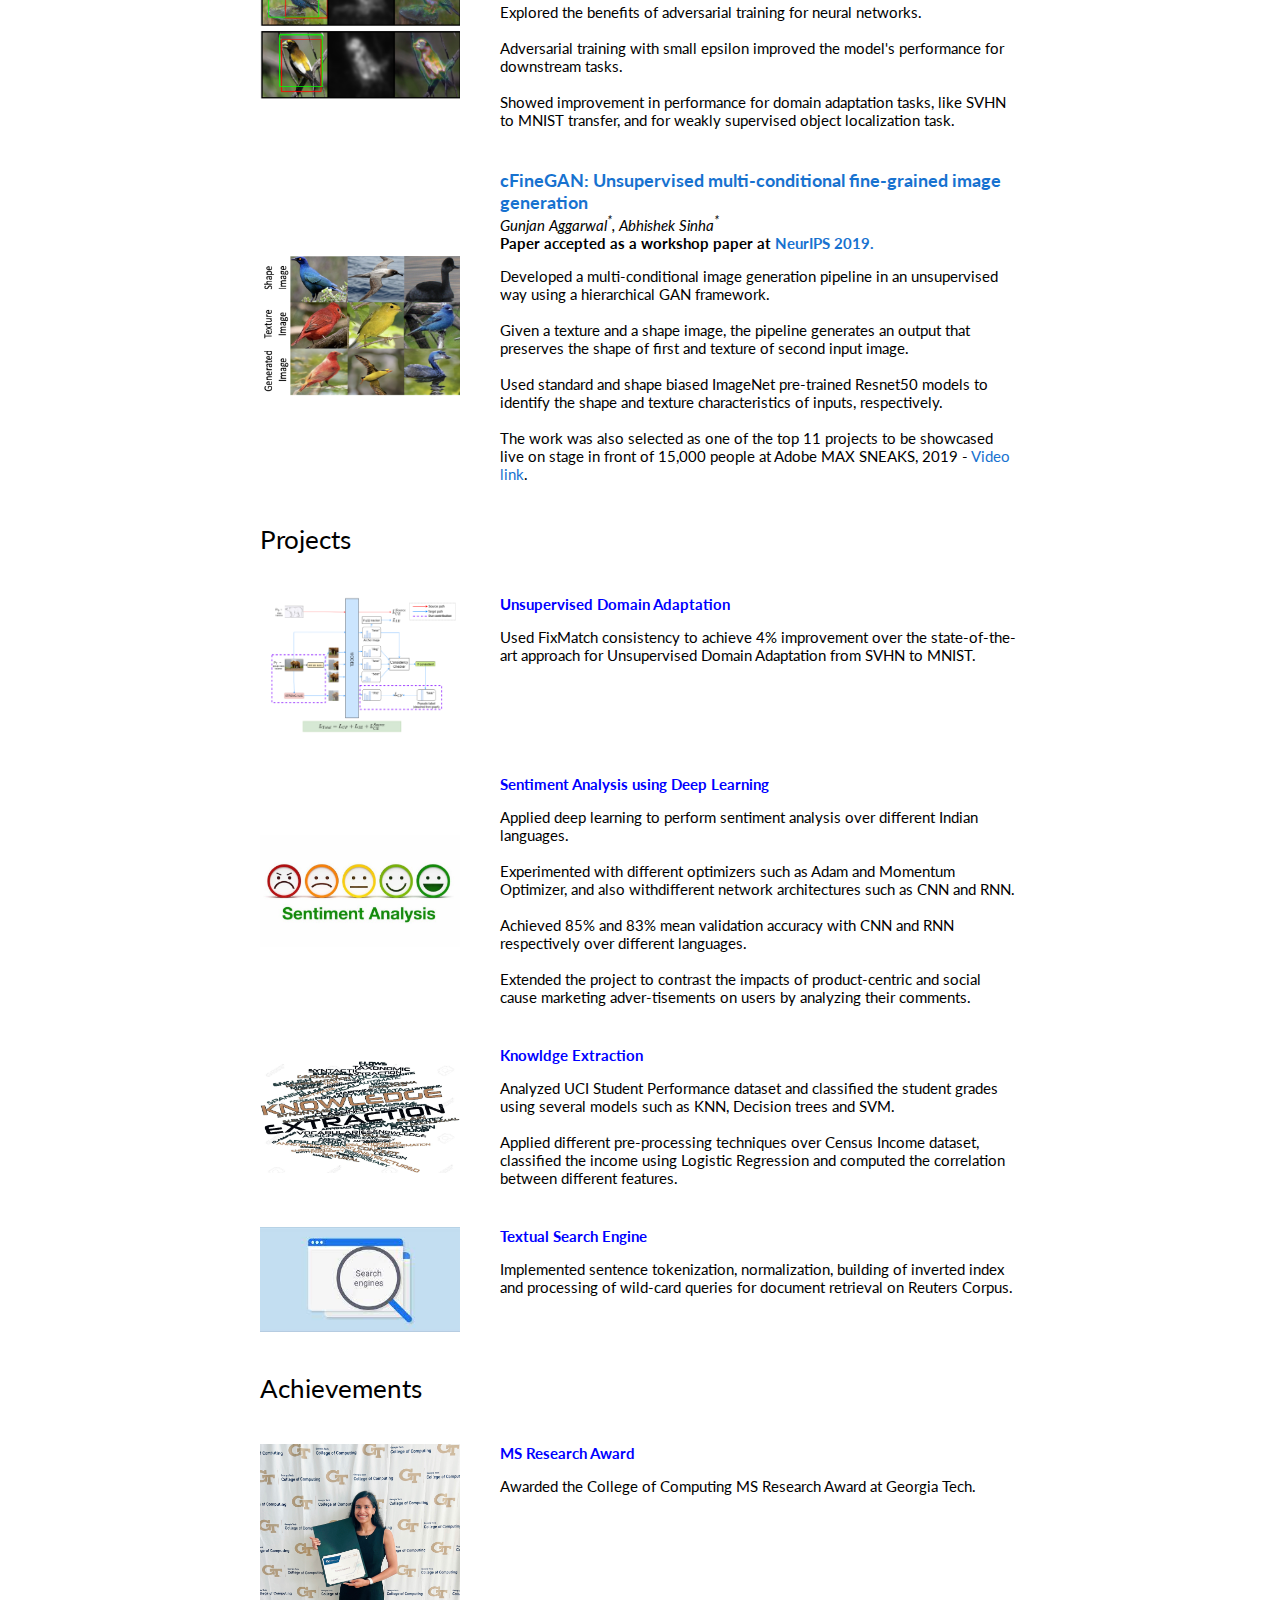
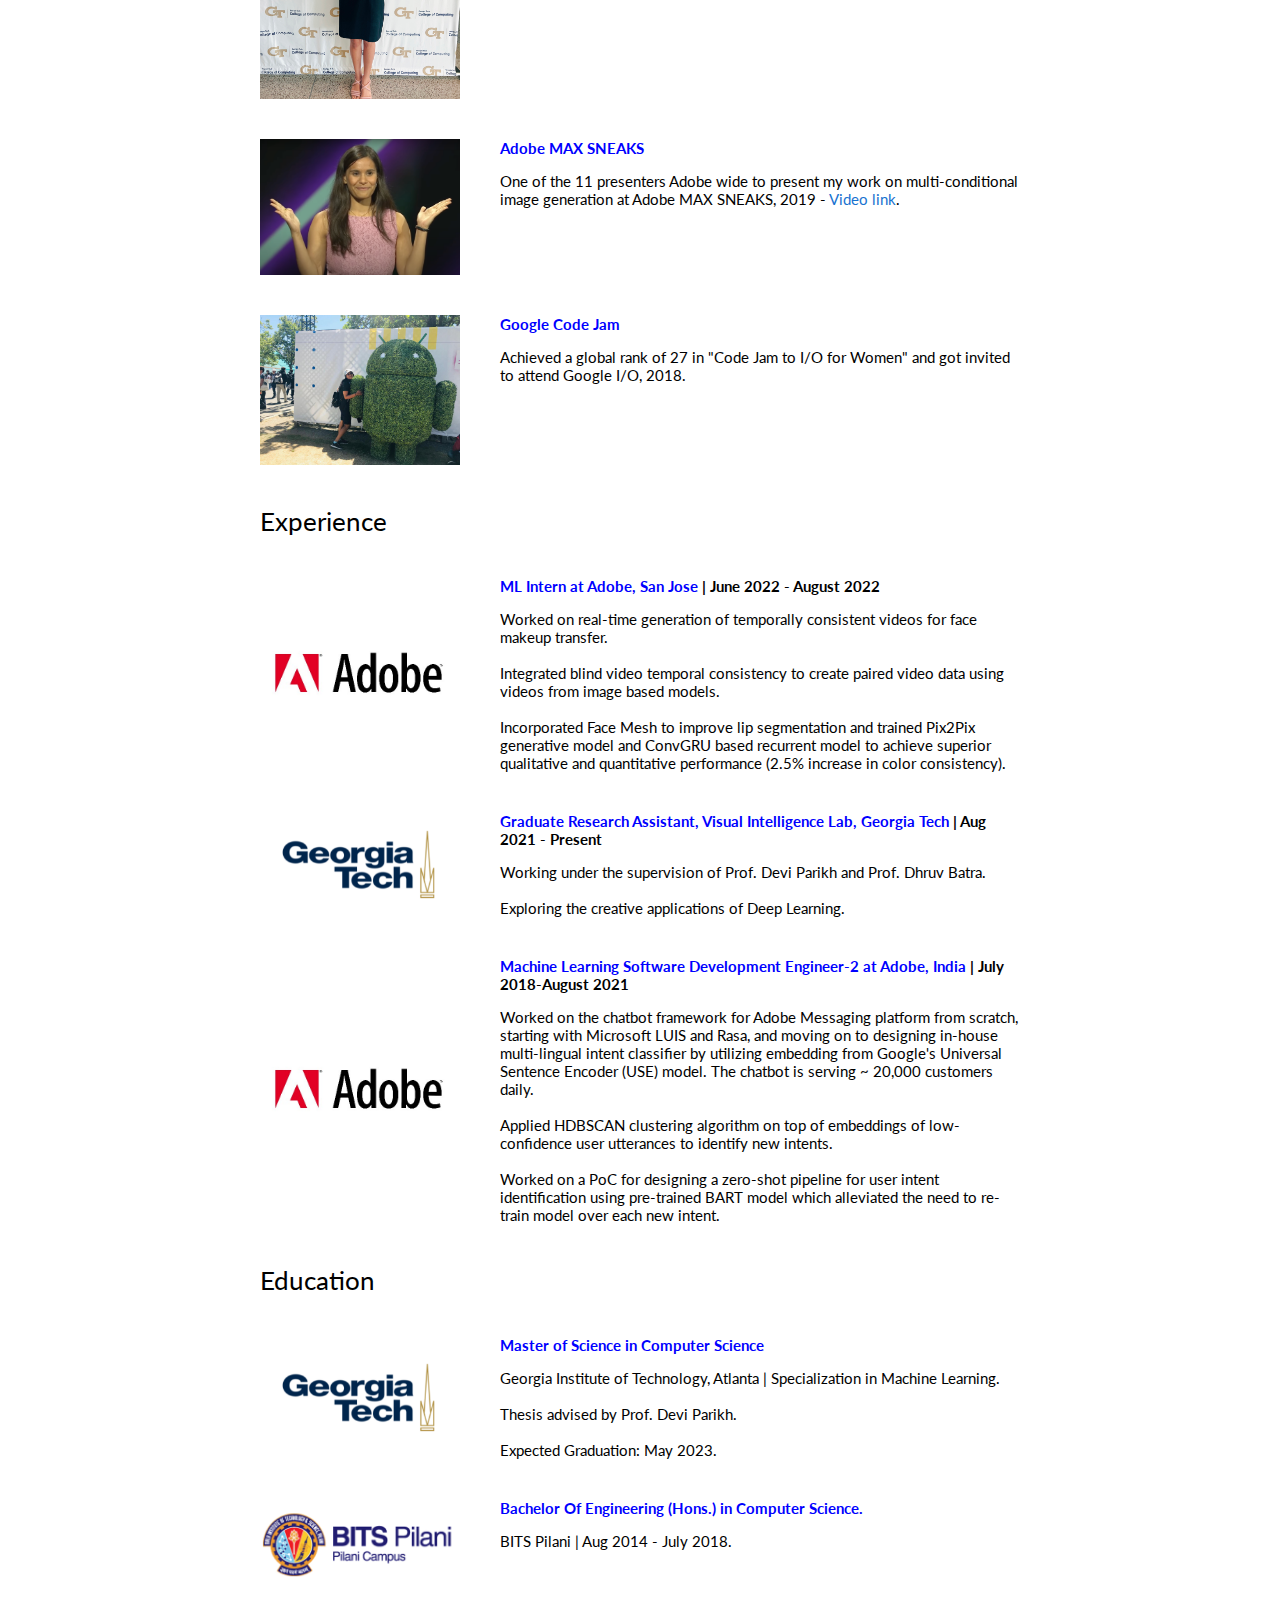
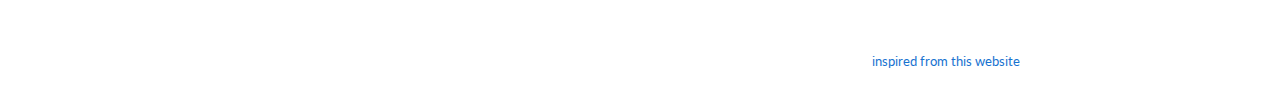
==== commit 4a62145a: "MS research award" ====
--- a/index.html
+++ b/index.html
@@ -312,7 +312,18 @@
                   <heading style="font-size:26px">Achievements</heading>
                 </td>
               </tr>
-              <tr >
+             
+                 <tr >
+                <td width="30%"><img id="img-pgp" src="images/MS_research.jpg" alt="project_img" width="160" style="border-style: none">
+                    </td>
+        
+                      <td valign="top" width="70%">
+                        <p><b><span class="blueText"> MS Research Award </span></b><br>
+                        <p>Awarded the College of Computing MS Research Award at Georgia Tech. 
+                      </p>
+                      </td>
+                    </tr>
+                <tr >
                 <td width="30%"><img id="img-pgp" src="images/image_tango_pic.png" alt="project_img" width="160" style="border-style: none">
                     </td>
         
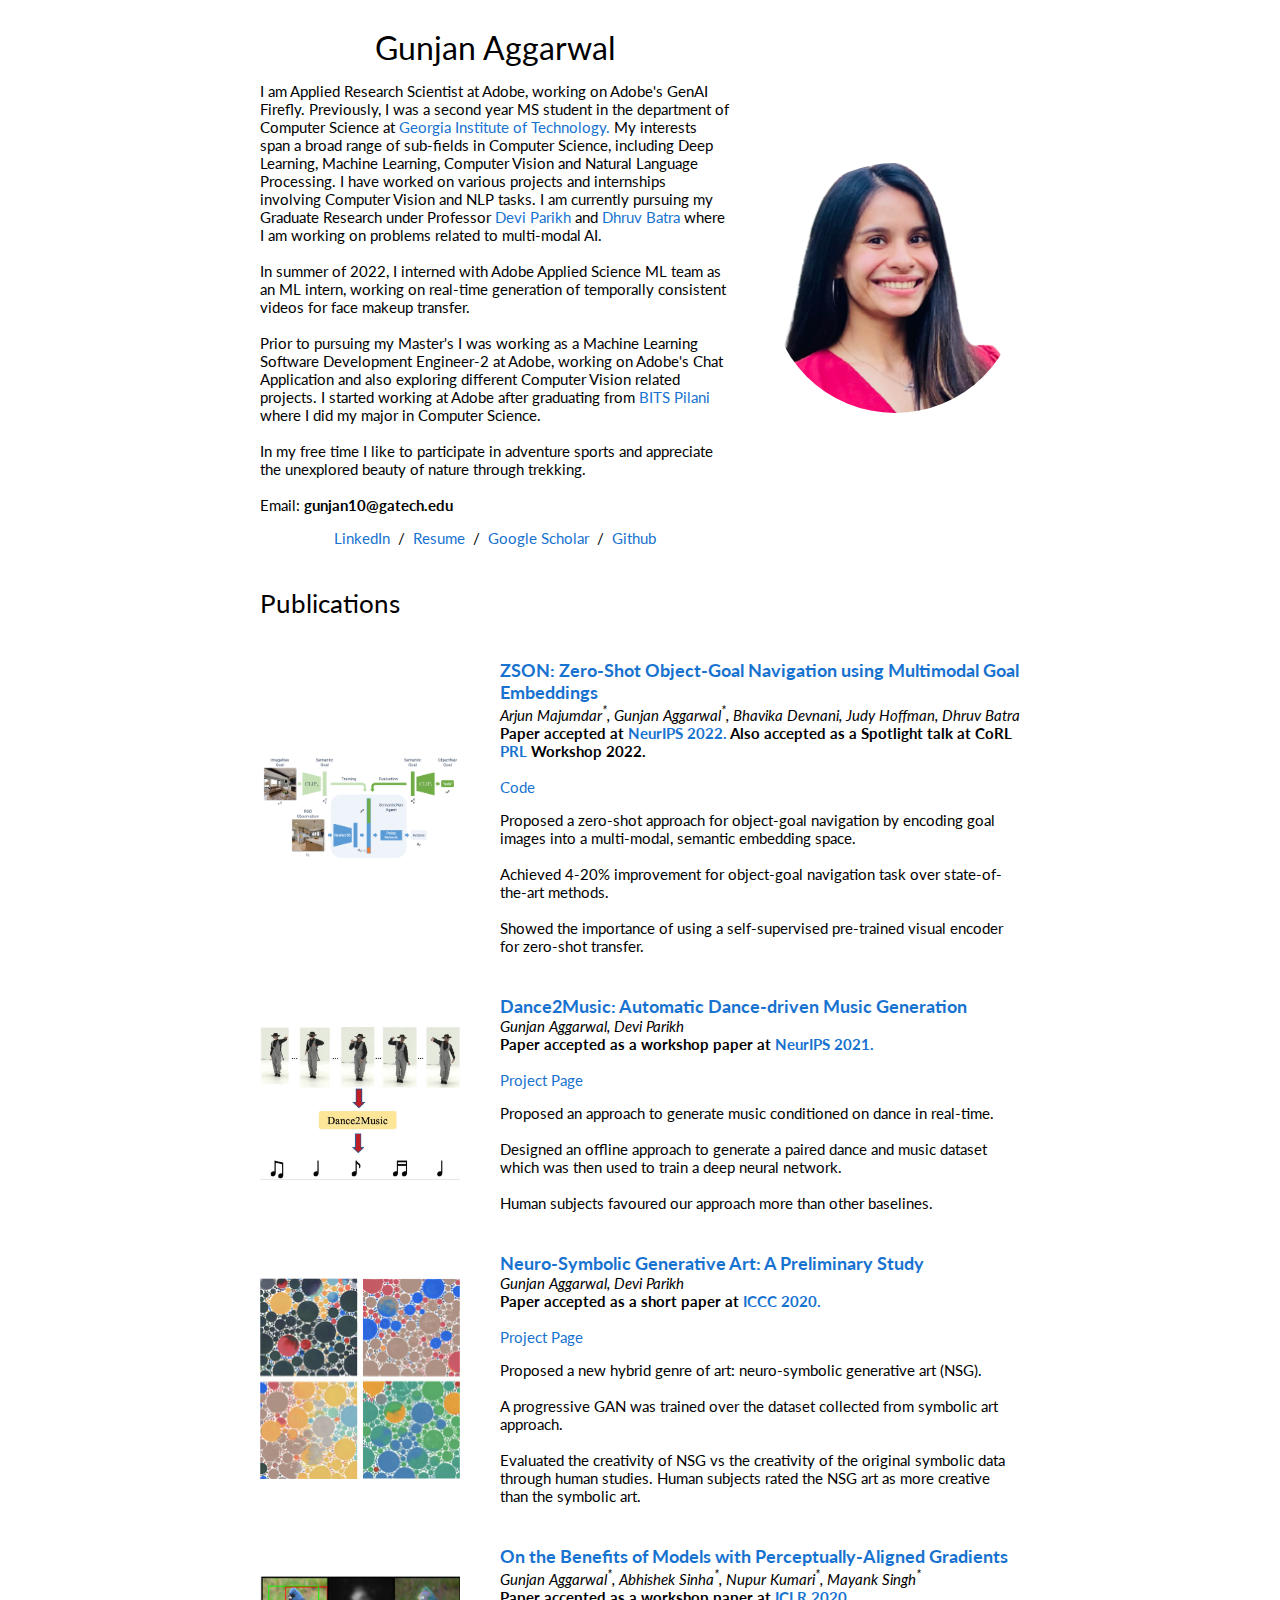
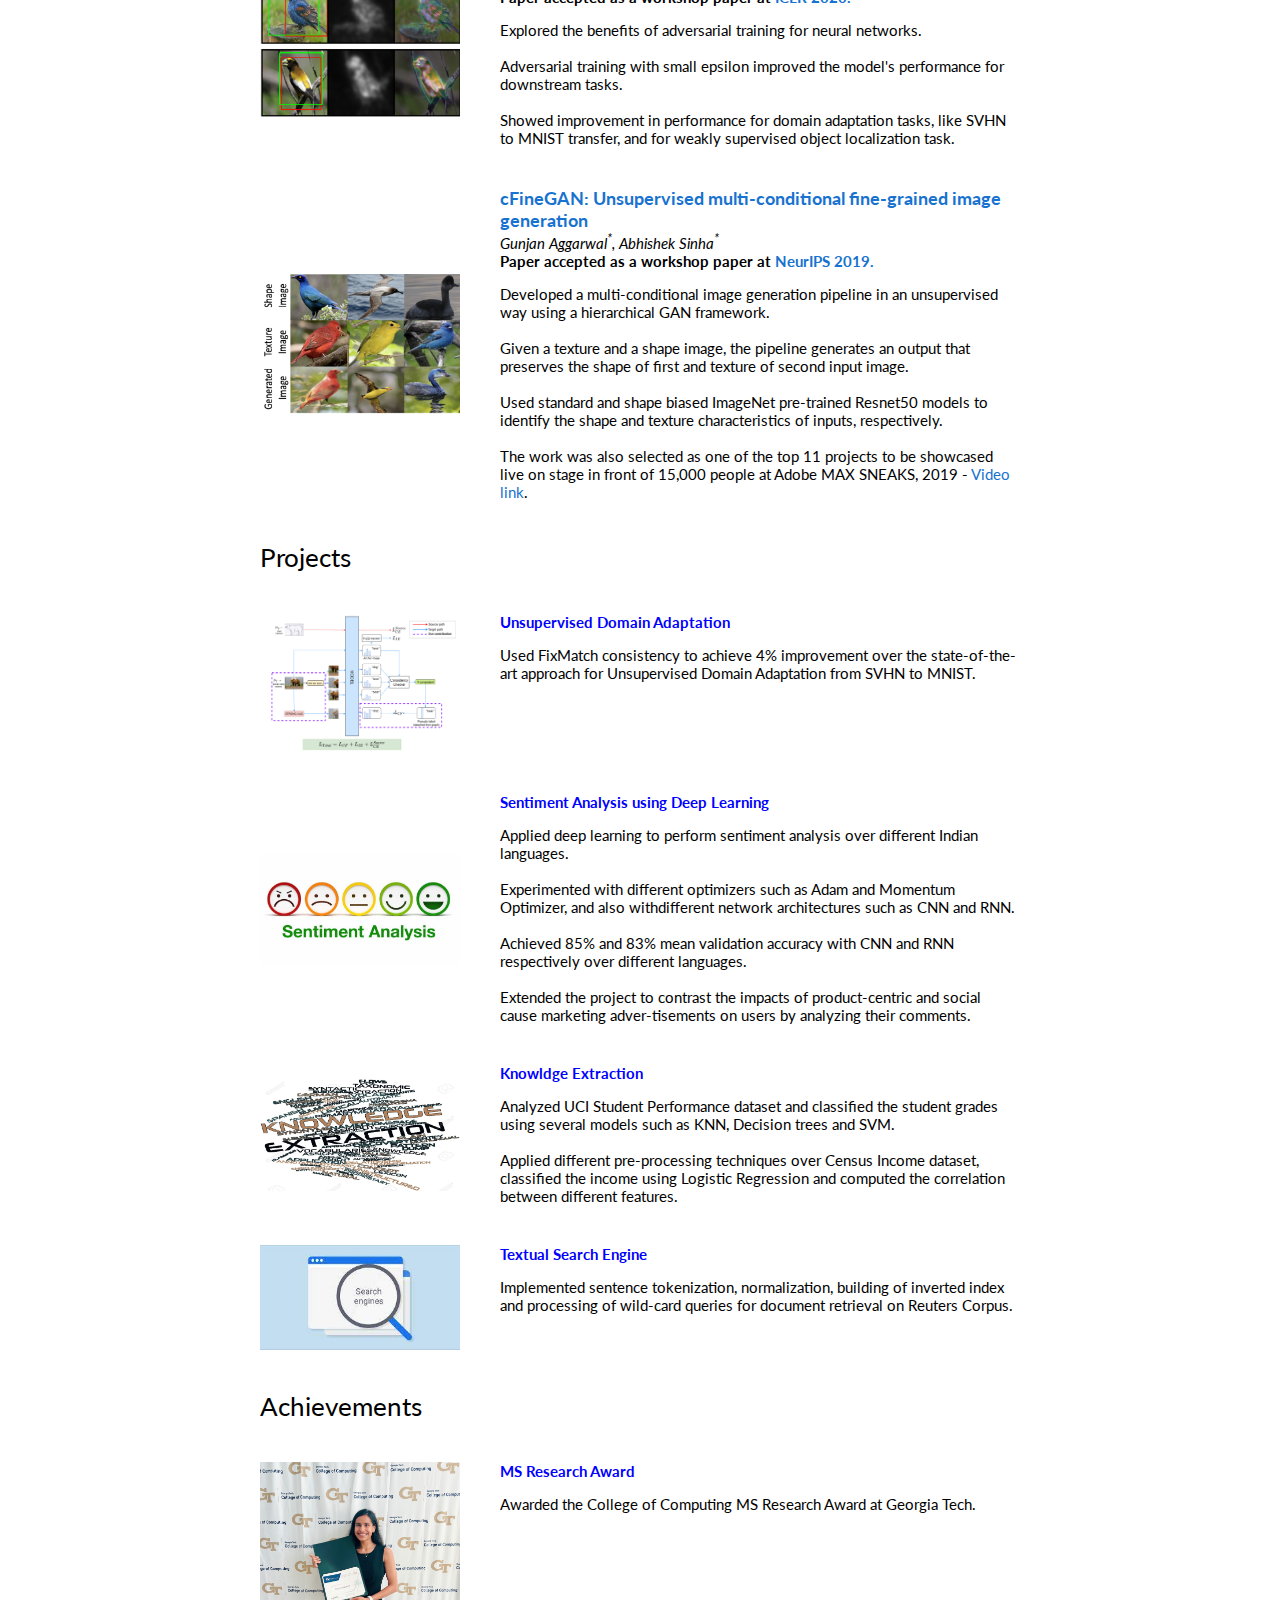
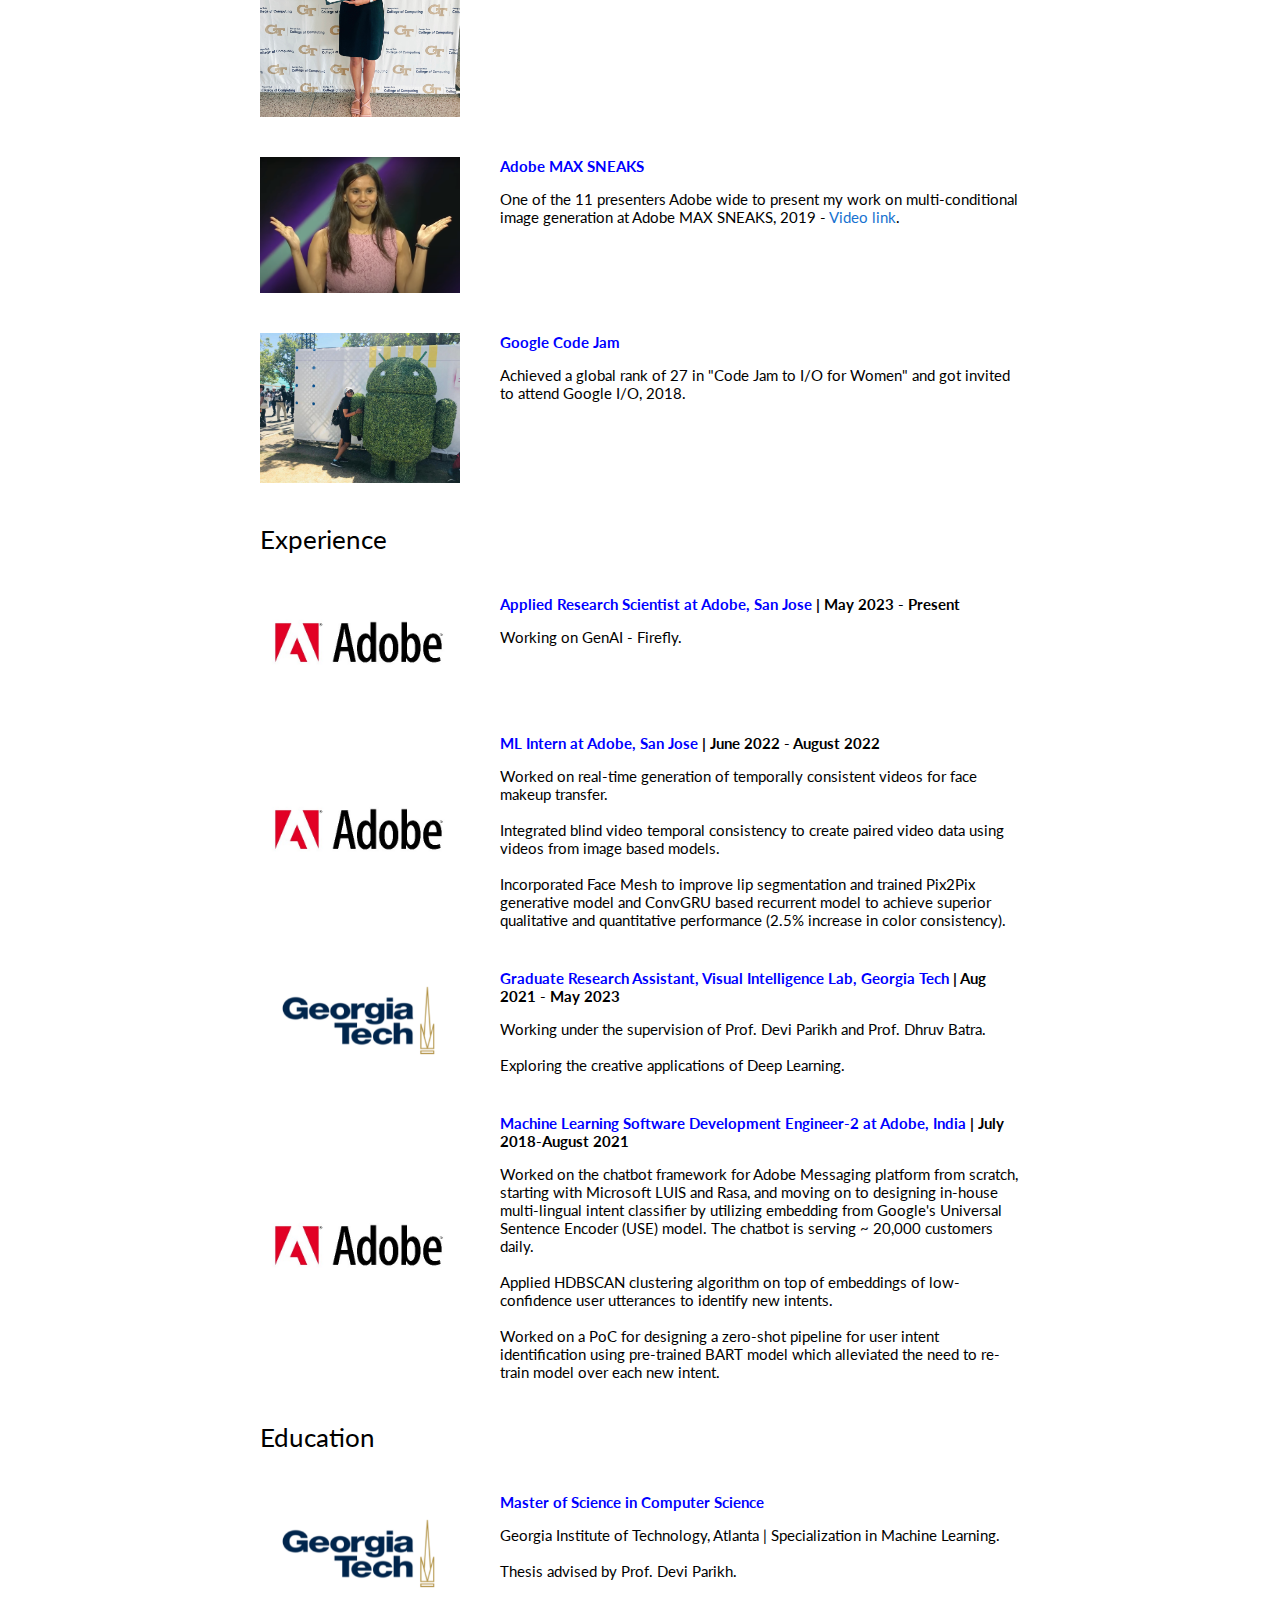
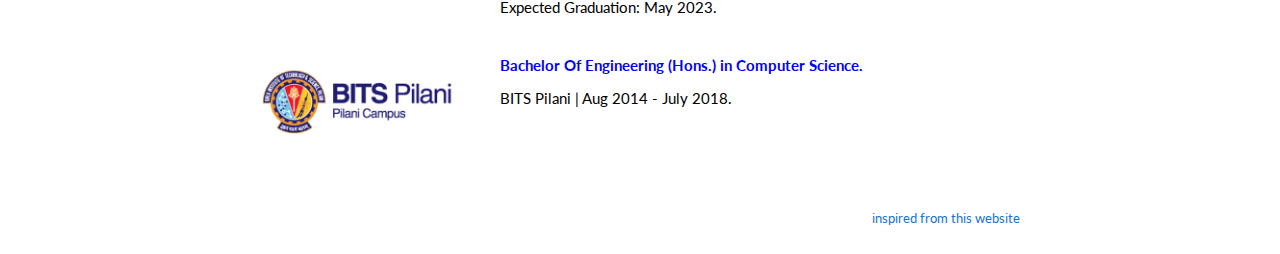
==== commit 7b0f4829: "Update index.html" ====
--- a/index.html
+++ b/index.html
@@ -81,10 +81,10 @@
                 <p align="center">
                   <name>Gunjan Aggarwal</name>
                   </font>
-                <p align> I am a second year MS student in the department of Computer Science at <a href="https://www.gatech.edu/." target="_blank">Georgia Institute of Technology.</a>  My interests span a broad range of sub-fields in Computer Science, including Deep Learning, Machine Learning, Computer Vision and Natural Language Processing.
+                <p align> I am Applied Research Scientist at Adobe, working on Adobe's GenAI Firefly. Previously, I was a second year MS student in the department of Computer Science at <a href="https://www.gatech.edu/." target="_blank">Georgia Institute of Technology.</a>  My interests span a broad range of sub-fields in Computer Science, including Deep Learning, Machine Learning, Computer Vision and Natural Language Processing.
                         I have worked on various projects and internships involving Computer Vision and NLP tasks.  I am currently pursuing my Graduate Research under Professor <a href="https://faculty.cc.gatech.edu/~parikh/" target="_blank">Devi Parikh</a> and <a href="https://faculty.cc.gatech.edu/~dbatra/" target="_blank">Dhruv Batra</a>  where I am working on problems related to multi-modal AI.
                   <br><br>
-                        This summer of 2022, I interned with Adobe Applied Science ML team as an ML intern, working on real-time generation of temporally consistent videos for face makeup transfer.
+                        In summer of 2022, I interned with Adobe Applied Science ML team as an ML intern, working on real-time generation of temporally consistent videos for face makeup transfer.
                   <br><br>
                   Prior to pursuing my Master's I was working as a Machine Learning Software Development Engineer-2 at Adobe, working on Adobe's Chat Application and also exploring different Computer Vision related projects. I started working at Adobe after graduating from <a href="https://www.bits-pilani.ac.in/" target="_blank">BITS Pilani</a> where I did my major in Computer Science.
                         <br><br>
@@ -351,6 +351,17 @@
                   <heading style="font-size:26px">Experience</heading>
                 </td>
               </tr>
+                 <tr >
+                <td width="30%"><img id="img-pgp" src="images/adobe.png" alt="project_img" width="160" style="border-style: none">
+                    </td>
+        
+                      <td valign="top" width="70%">
+                        <p><b><span class="blueText"> Applied Research Scientist at Adobe, San Jose  </span> | May 2023 - Present</b><br>
+                        <p>Working on GenAI - Firefly.
+                        <br><br>
+                      </p>
+                      </td>
+                    </tr>
               <tr >
                 <td width="30%"><img id="img-pgp" src="images/adobe.png" alt="project_img" width="160" style="border-style: none">
                     </td>
@@ -370,7 +381,7 @@
                     </td>
         
                       <td valign="top" width="70%">
-                        <p><b><span class="blueText"> Graduate Research Assistant, Visual Intelligence Lab, Georgia Tech </span> | Aug 2021 - Present</b><br>
+                        <p><b><span class="blueText"> Graduate Research Assistant, Visual Intelligence Lab, Georgia Tech </span> | Aug 2021 - May 2023 </b><br>
                         <p>Working under the supervision of Prof. Devi Parikh and Prof. Dhruv Batra.
                         <br><br>
                         Exploring the creative applications of Deep Learning.
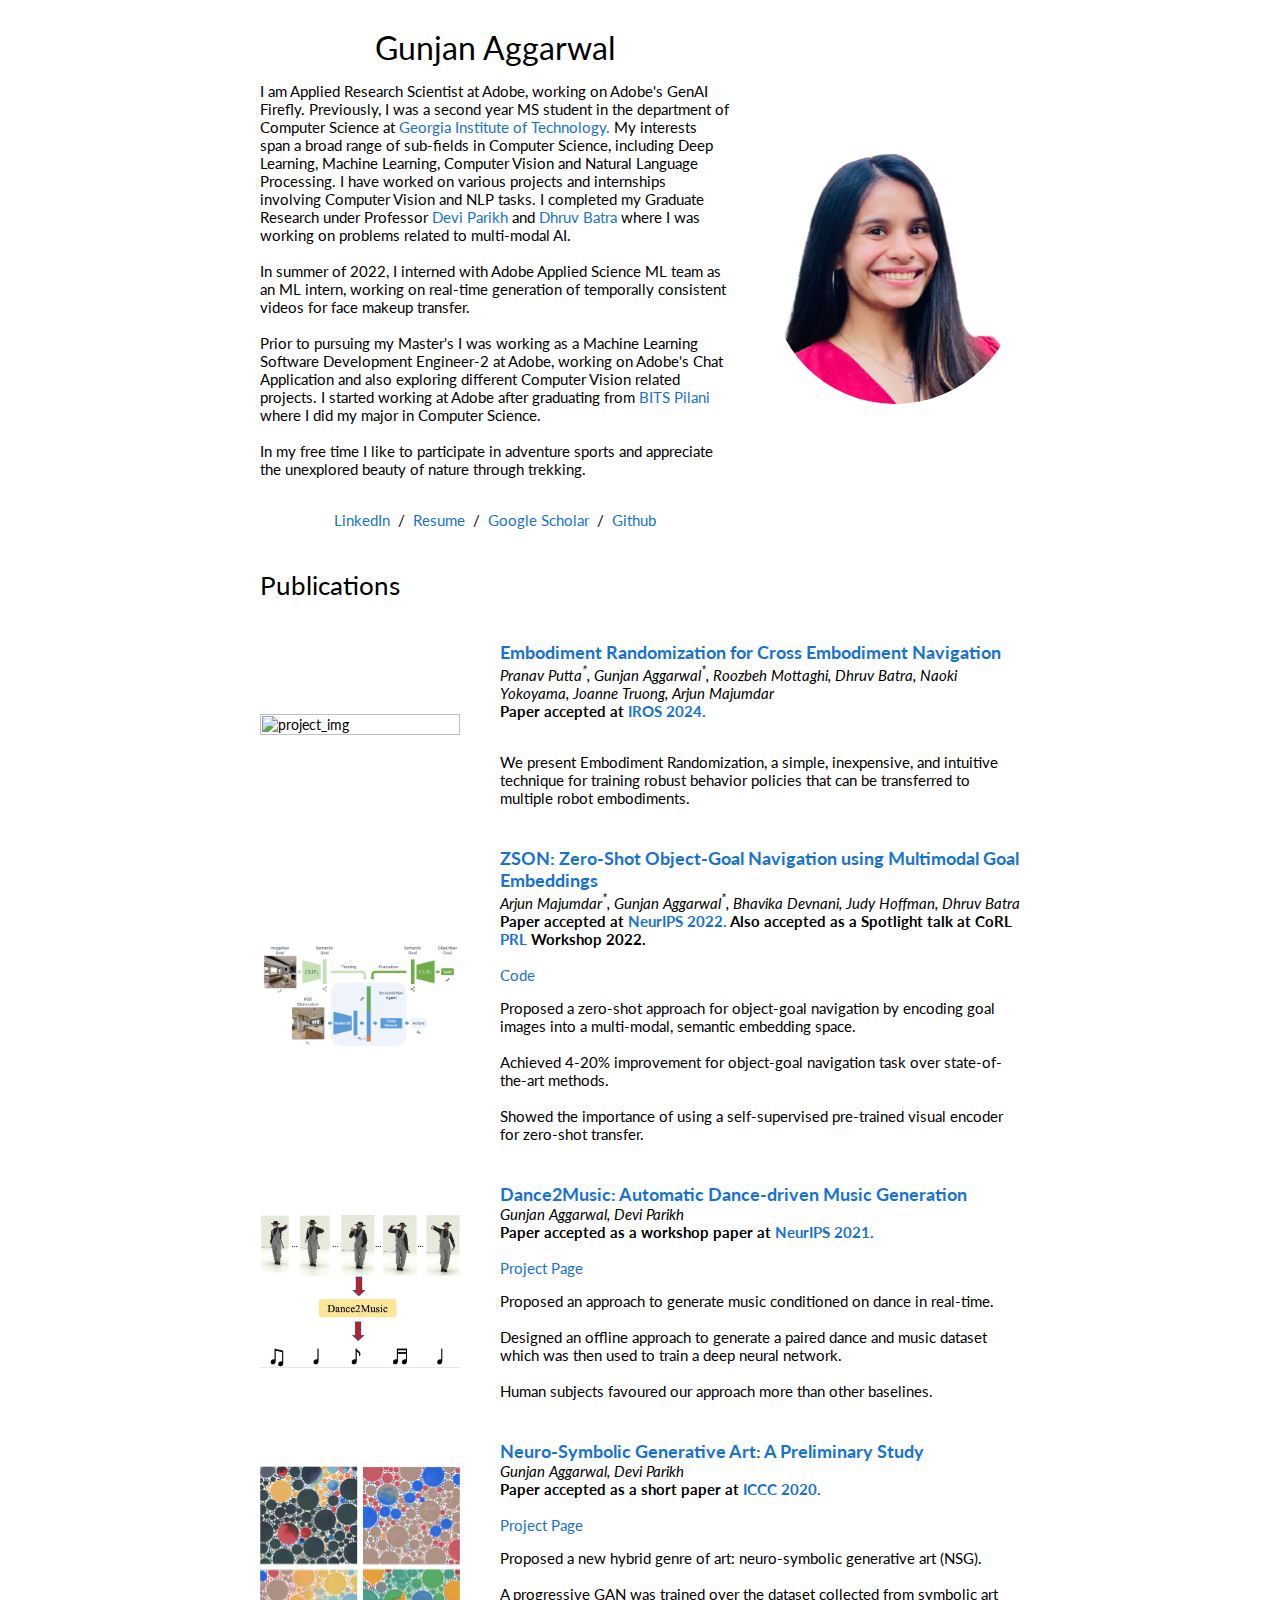
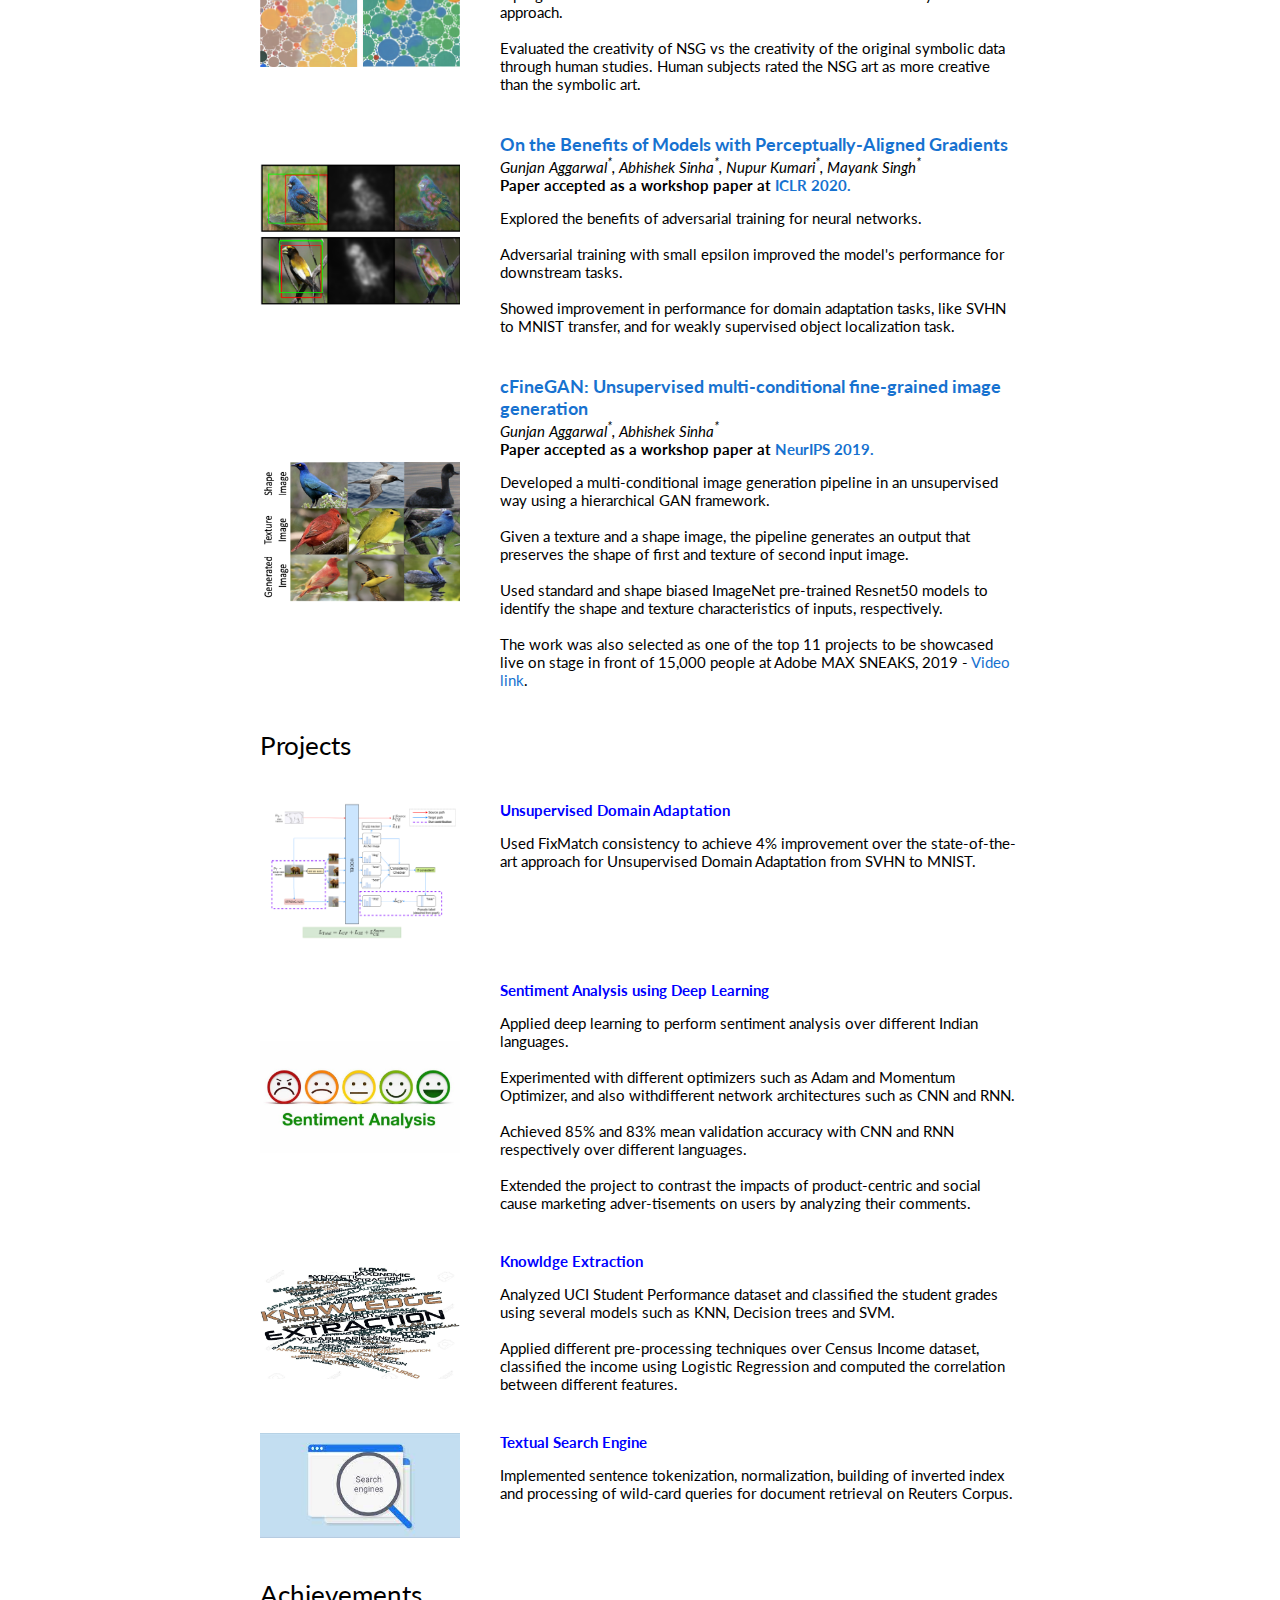
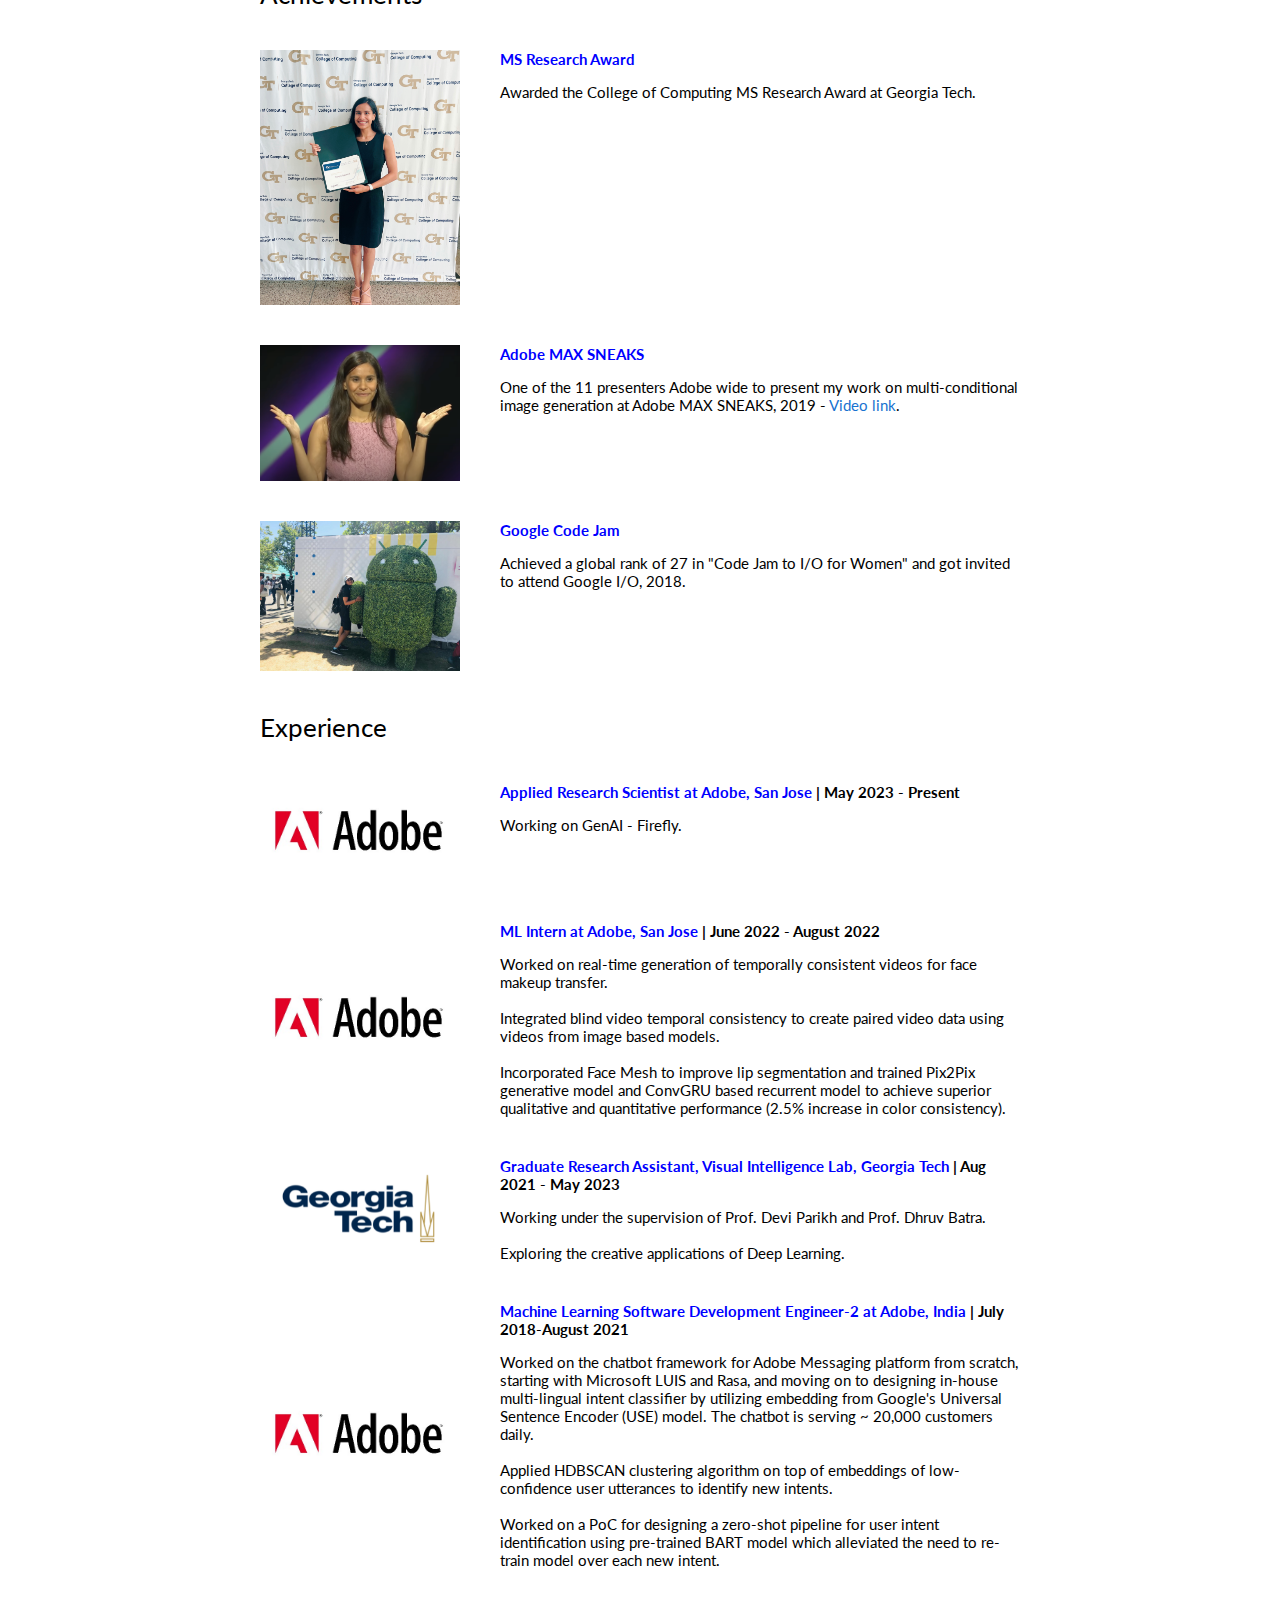
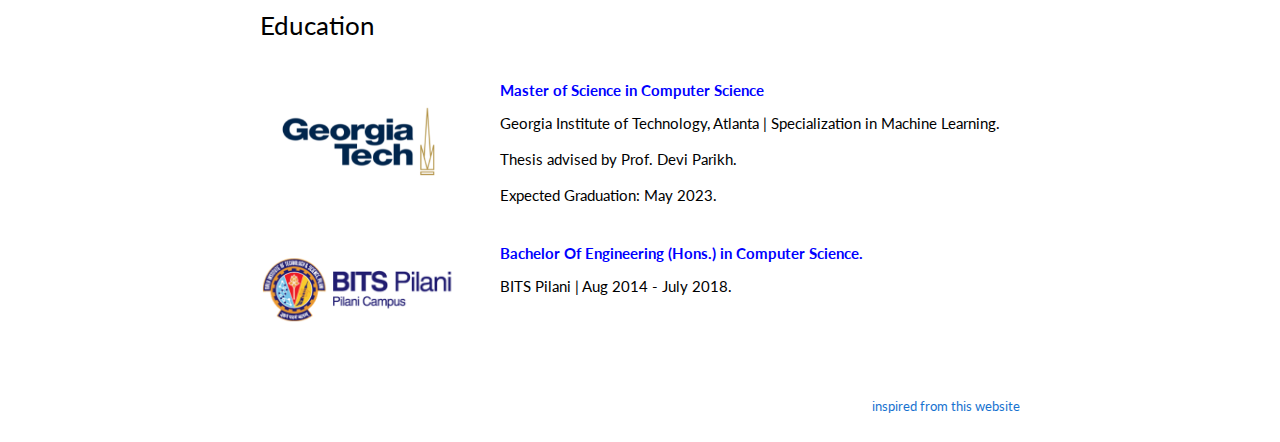
==== commit 24bc2936: "Update index.html" ====
--- a/index.html
+++ b/index.html
@@ -82,7 +82,7 @@
                   <name>Gunjan Aggarwal</name>
                   </font>
                 <p align> I am Applied Research Scientist at Adobe, working on Adobe's GenAI Firefly. Previously, I was a second year MS student in the department of Computer Science at <a href="https://www.gatech.edu/." target="_blank">Georgia Institute of Technology.</a>  My interests span a broad range of sub-fields in Computer Science, including Deep Learning, Machine Learning, Computer Vision and Natural Language Processing.
-                        I have worked on various projects and internships involving Computer Vision and NLP tasks.  I am currently pursuing my Graduate Research under Professor <a href="https://faculty.cc.gatech.edu/~parikh/" target="_blank">Devi Parikh</a> and <a href="https://faculty.cc.gatech.edu/~dbatra/" target="_blank">Dhruv Batra</a>  where I am working on problems related to multi-modal AI.
+                        I have worked on various projects and internships involving Computer Vision and NLP tasks. I completed my Graduate Research under Professor <a href="https://faculty.cc.gatech.edu/~parikh/" target="_blank">Devi Parikh</a> and <a href="https://faculty.cc.gatech.edu/~dbatra/" target="_blank">Dhruv Batra</a>  where I was working on problems related to multi-modal AI.
                   <br><br>
                         In summer of 2022, I interned with Adobe Applied Science ML team as an ML intern, working on real-time generation of temporally consistent videos for face makeup transfer.
                   <br><br>
@@ -90,7 +90,6 @@
                         <br><br>
                         In my free time I like to participate in adventure sports and appreciate the unexplored beauty of nature through trekking. 
                   <br><br>
-                  Email: <b>gunjan10@gatech.edu</b>
                  
                 <p align=center>
 <a href="https://www.linkedin.com/in/gunjan-aggarwal-113571bb/" target="_blank">LinkedIn</a> &nbsp/&nbsp
@@ -112,7 +111,31 @@
                 <heading style="font-size:26px">Publications</heading>
               </td>
             </tr>
-            
+
+            <tr >
+            
+                    <td width="30%"><img id="img-opt" src="images/er.png" alt="project_img" width="160" style="border-style: none">
+                    </td>
+        
+                        <td valign="top" width="70%">
+                        <p><a target="_blank" rel="noopener noreferrer" href="https://arxiv.org/abs/2206.12403">
+            <papertitle>Embodiment Randomization for Cross Embodiment Navigation</papertitle></a>
+            <br>
+            <em>Pranav Putta<sup>*</sup>, Gunjan Aggarwal<sup>*</sup>, Roozbeh Mottaghi, Dhruv Batra, Naoki Yokoyama, Joanne Truong, Arjun Majumdar</em>
+                        <br>
+            <b> Paper accepted at <a href="https://iros2024-abudhabi.org/" target="_blank">IROS 2024.</a> </b>
+               
+<br> 
+                          <br> 
+
+           
+                          <p>We present Embodiment Randomization, a simple,
+inexpensive, and intuitive technique for training robust behavior
+policies that can be transferred to multiple robot embodiments.
+                        </p>
+                        </a> </p>
+                        </td>
+                    </tr>
             <tr >
             
                     <td width="30%"><img id="img-opt" src="images/zson.png" alt="project_img" width="160" style="border-style: none">
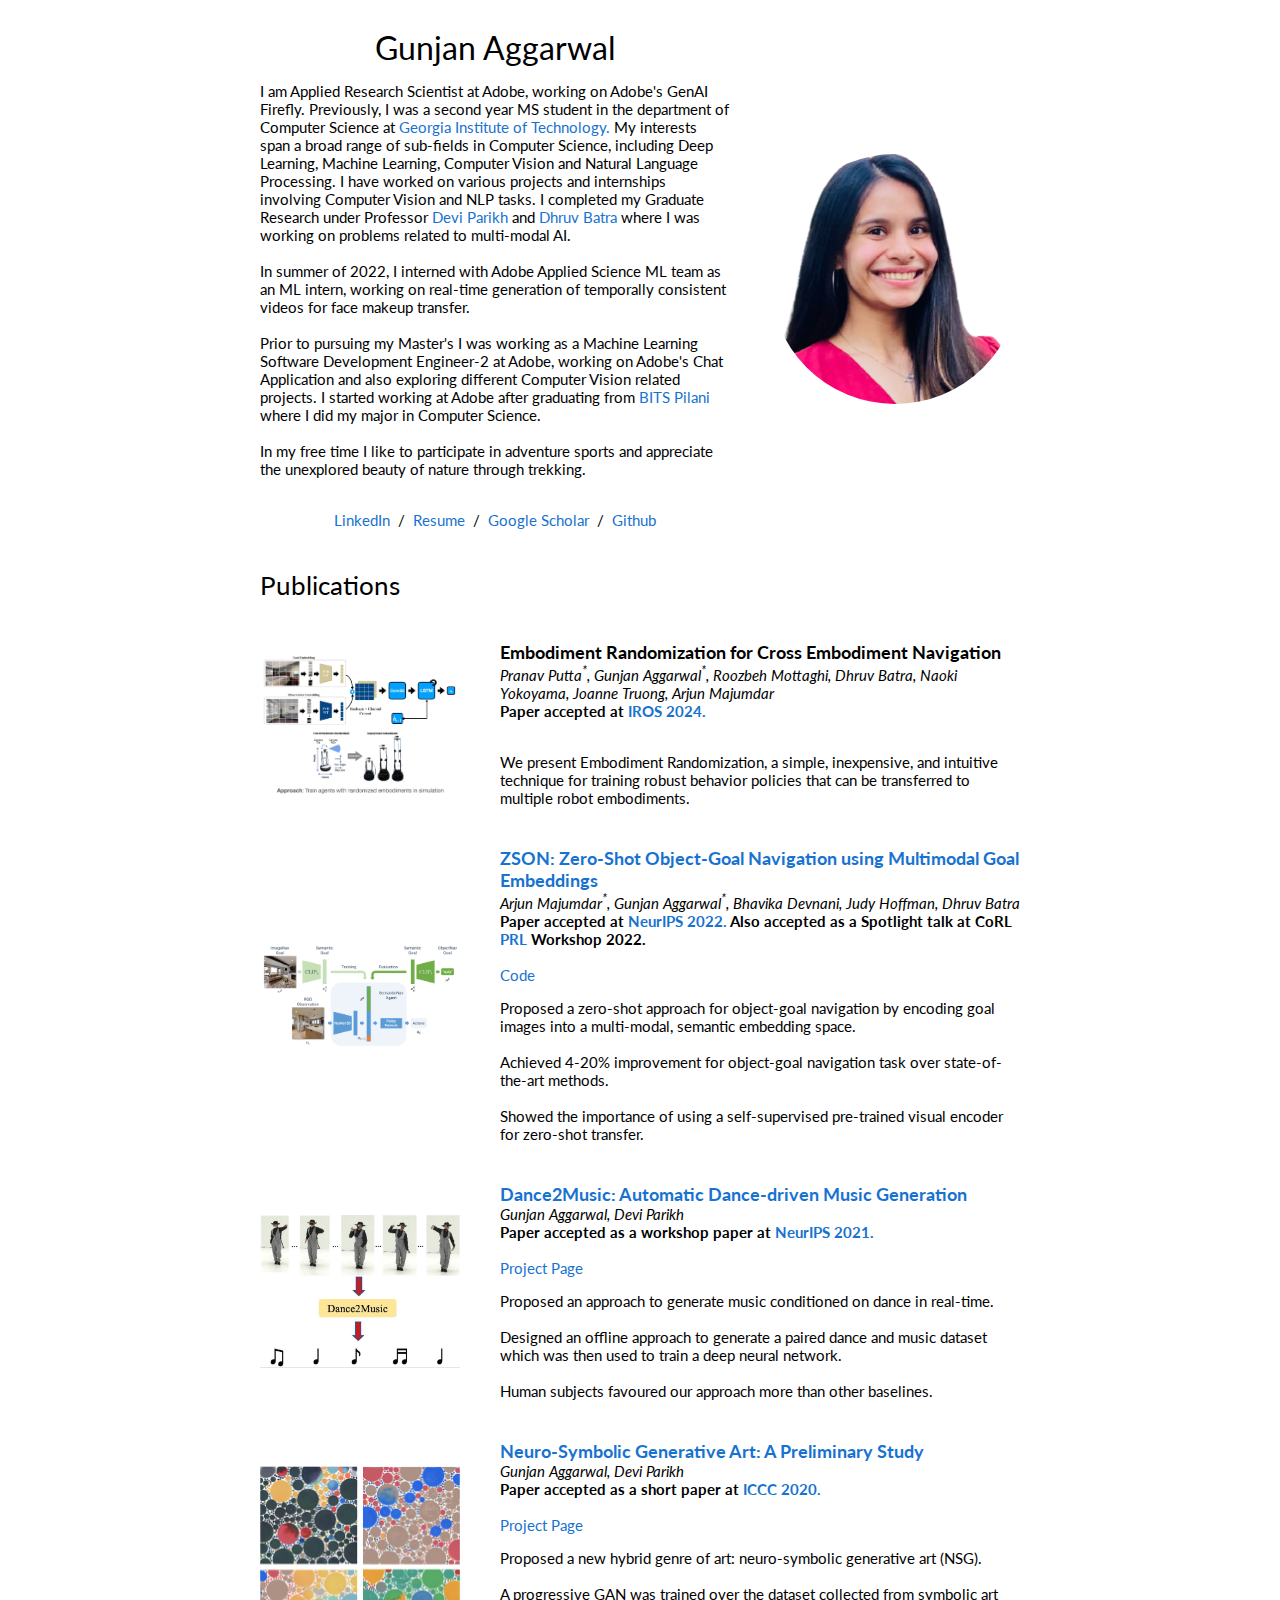
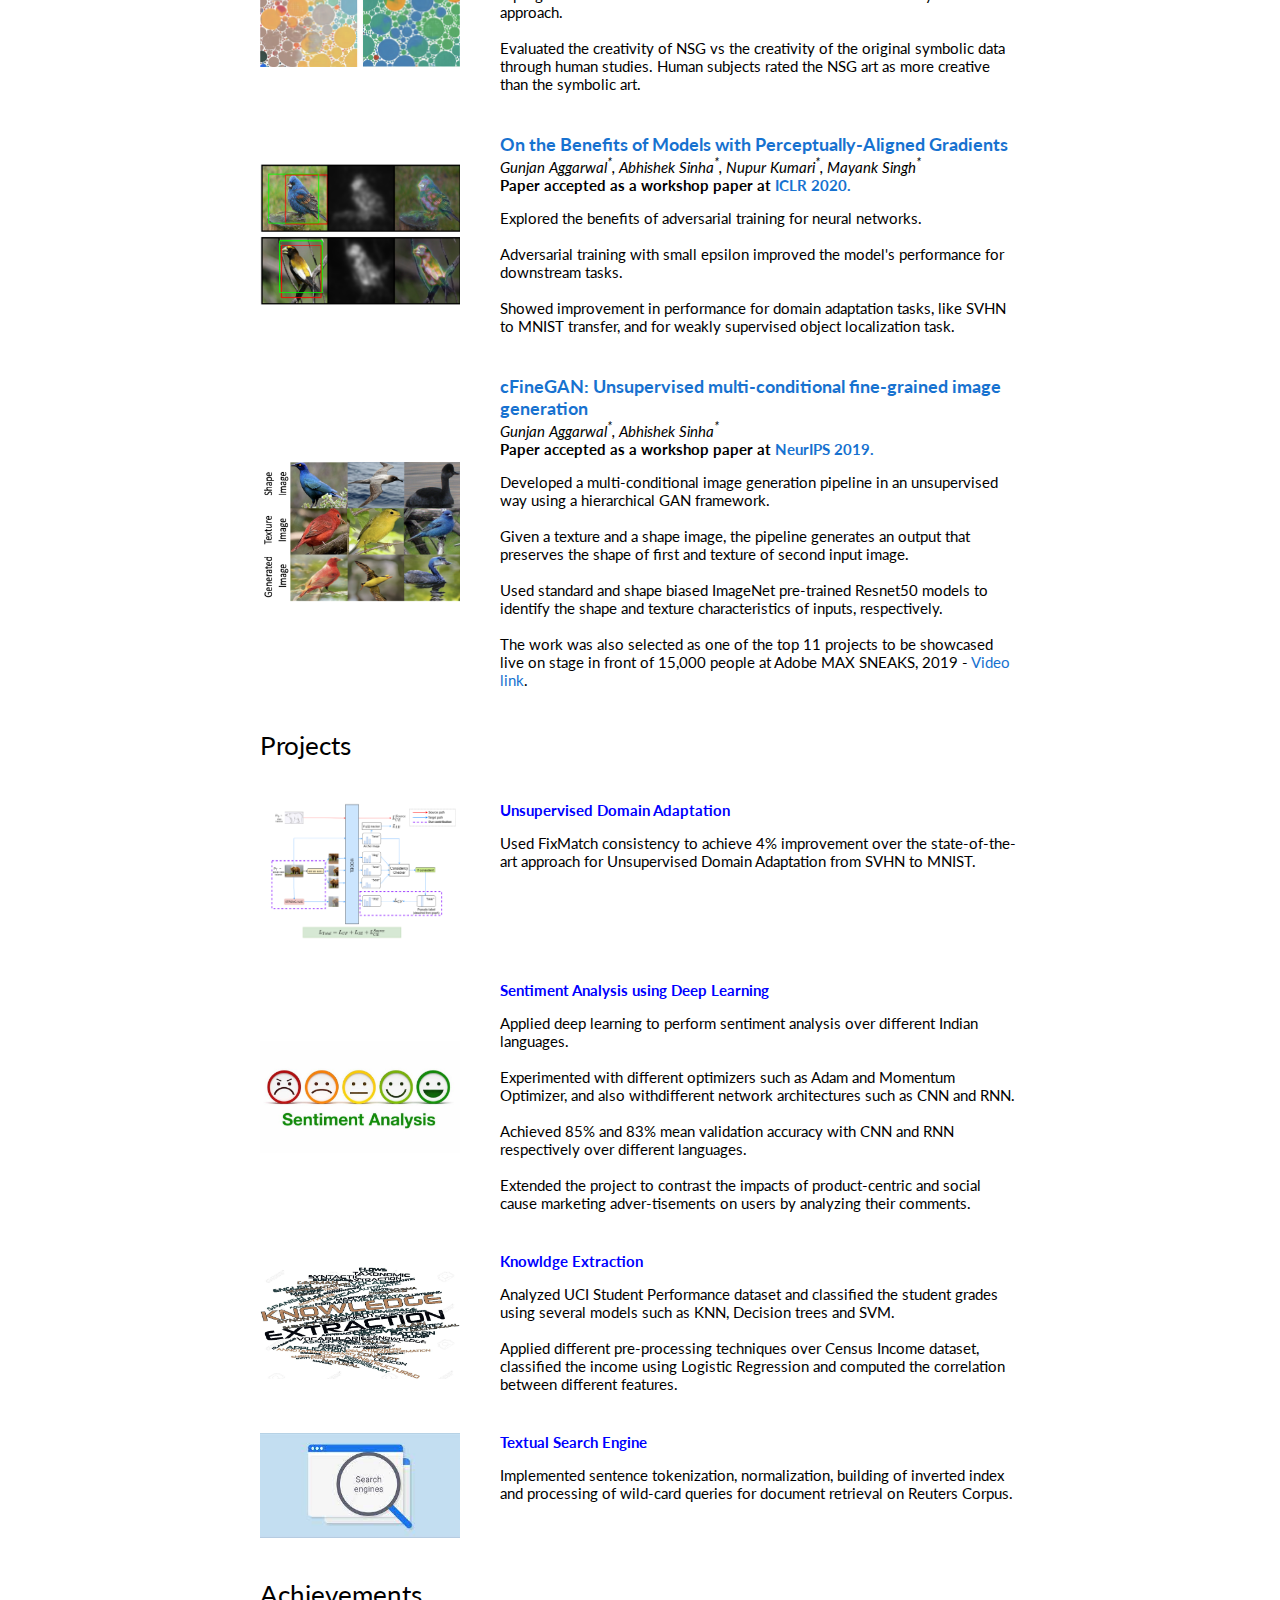
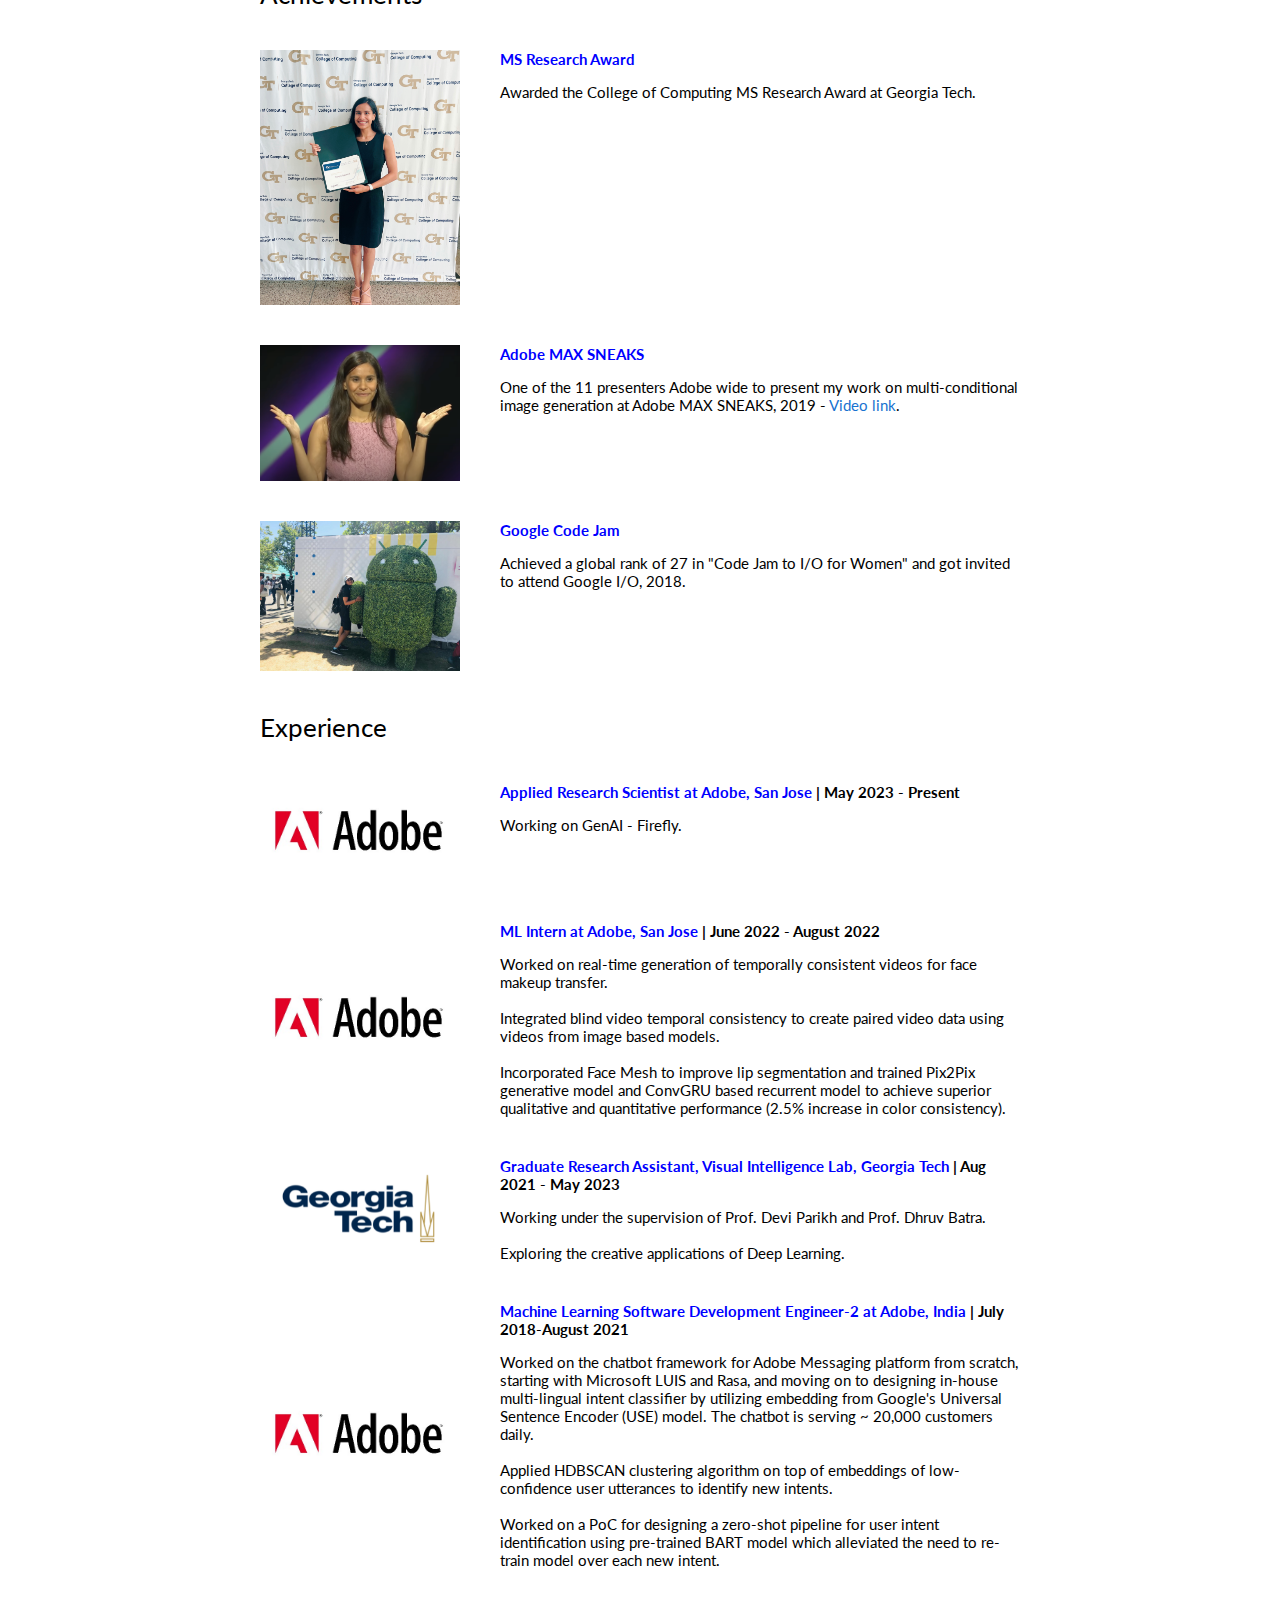
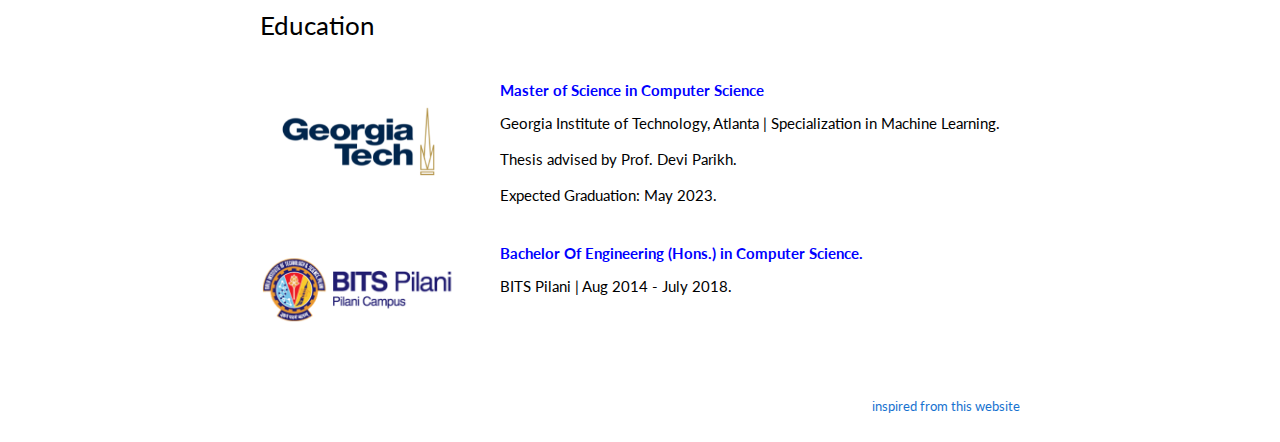
==== commit fcb5f0e8: "Update index.html" ====
--- a/index.html
+++ b/index.html
@@ -118,8 +118,8 @@
                     </td>
         
                         <td valign="top" width="70%">
-                        <p><a target="_blank" rel="noopener noreferrer" href="https://arxiv.org/abs/2206.12403">
-            <papertitle>Embodiment Randomization for Cross Embodiment Navigation</papertitle></a>
+                        <p>
+            <papertitle>Embodiment Randomization for Cross Embodiment Navigation</papertitle>
             <br>
             <em>Pranav Putta<sup>*</sup>, Gunjan Aggarwal<sup>*</sup>, Roozbeh Mottaghi, Dhruv Batra, Naoki Yokoyama, Joanne Truong, Arjun Majumdar</em>
                         <br>
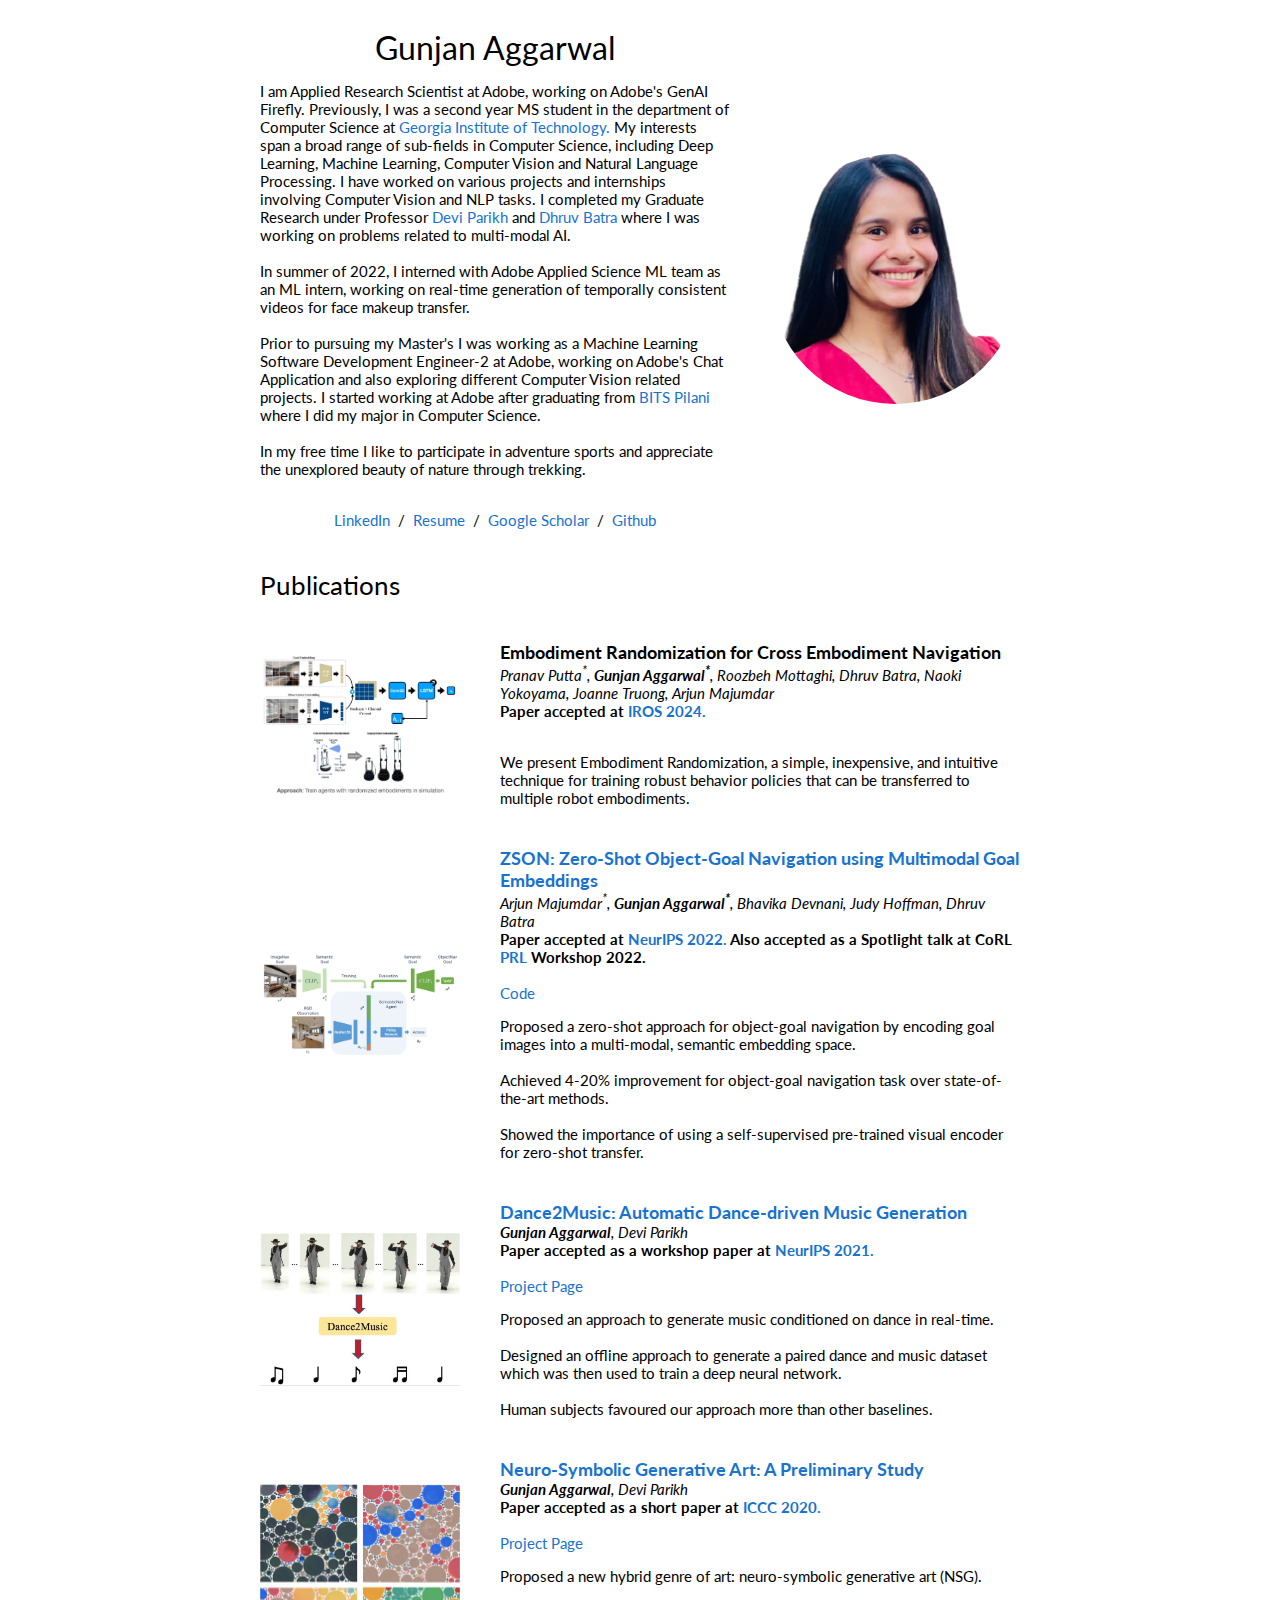
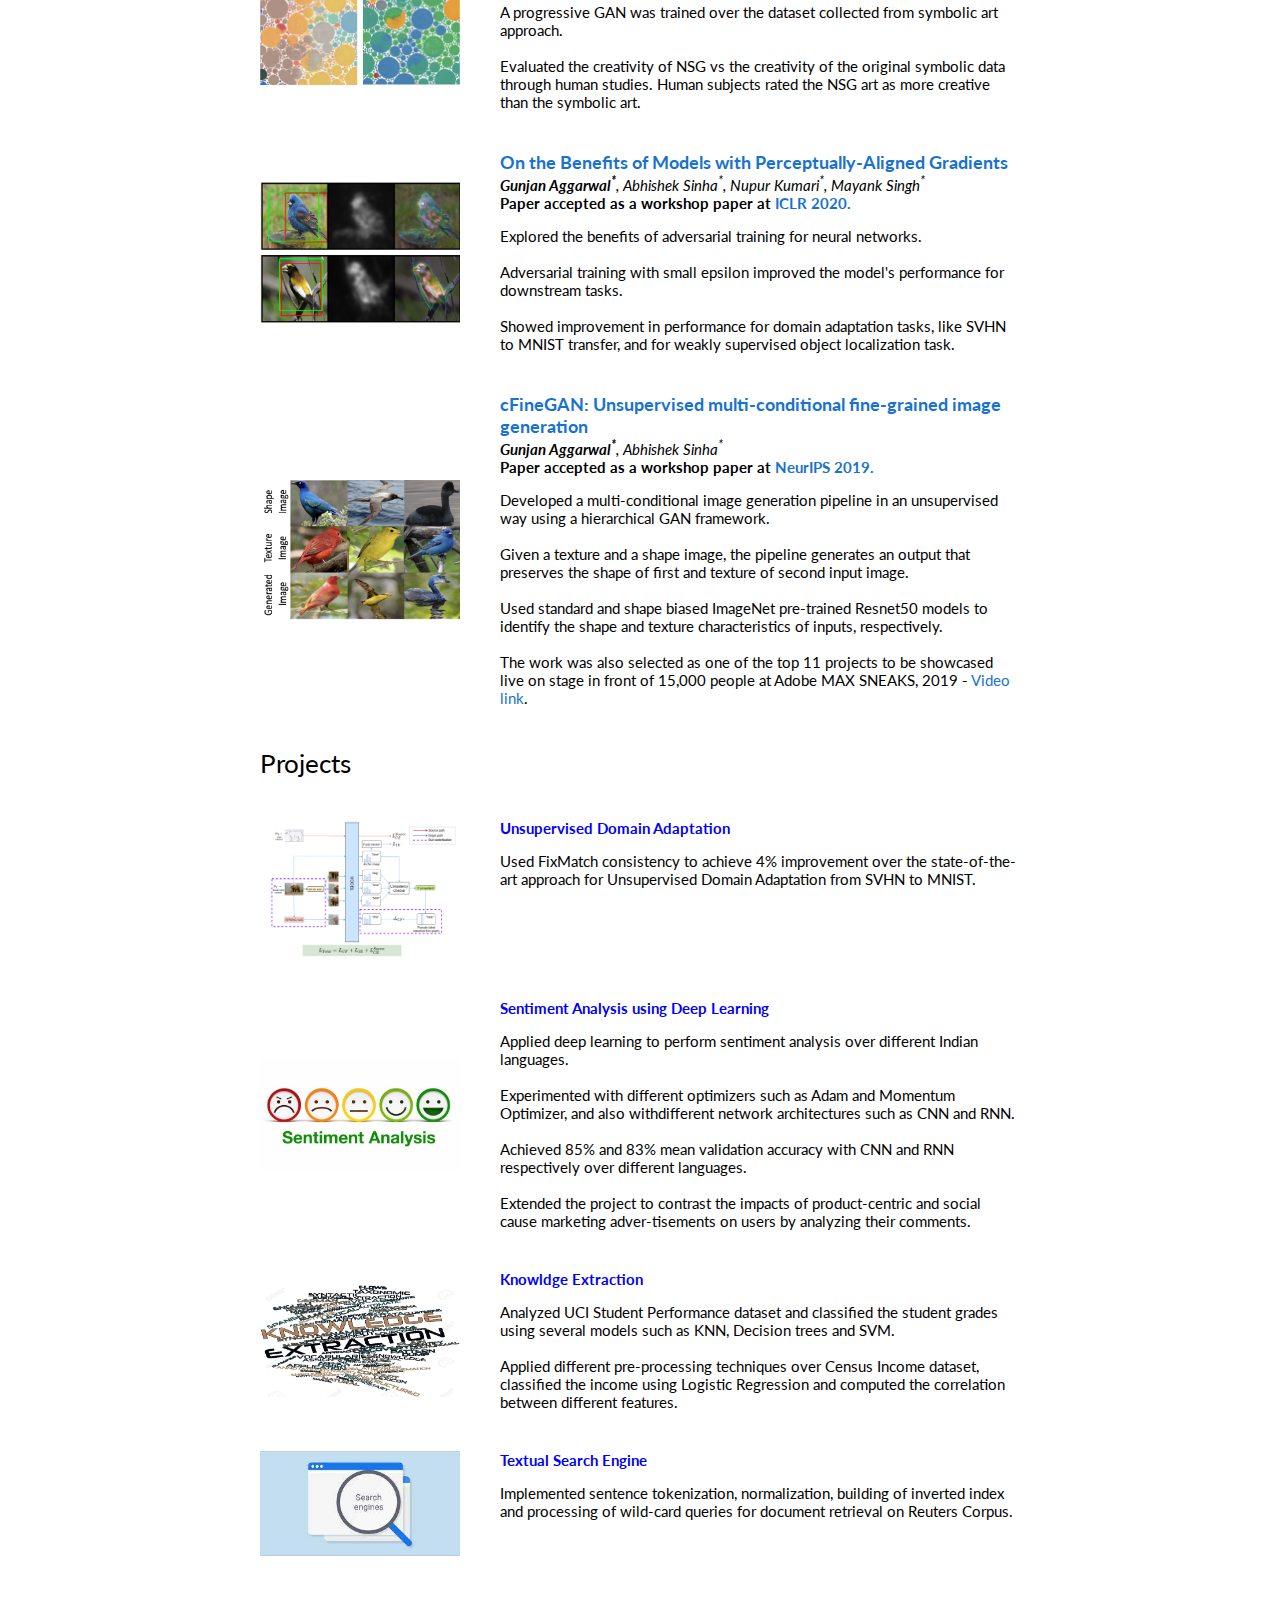
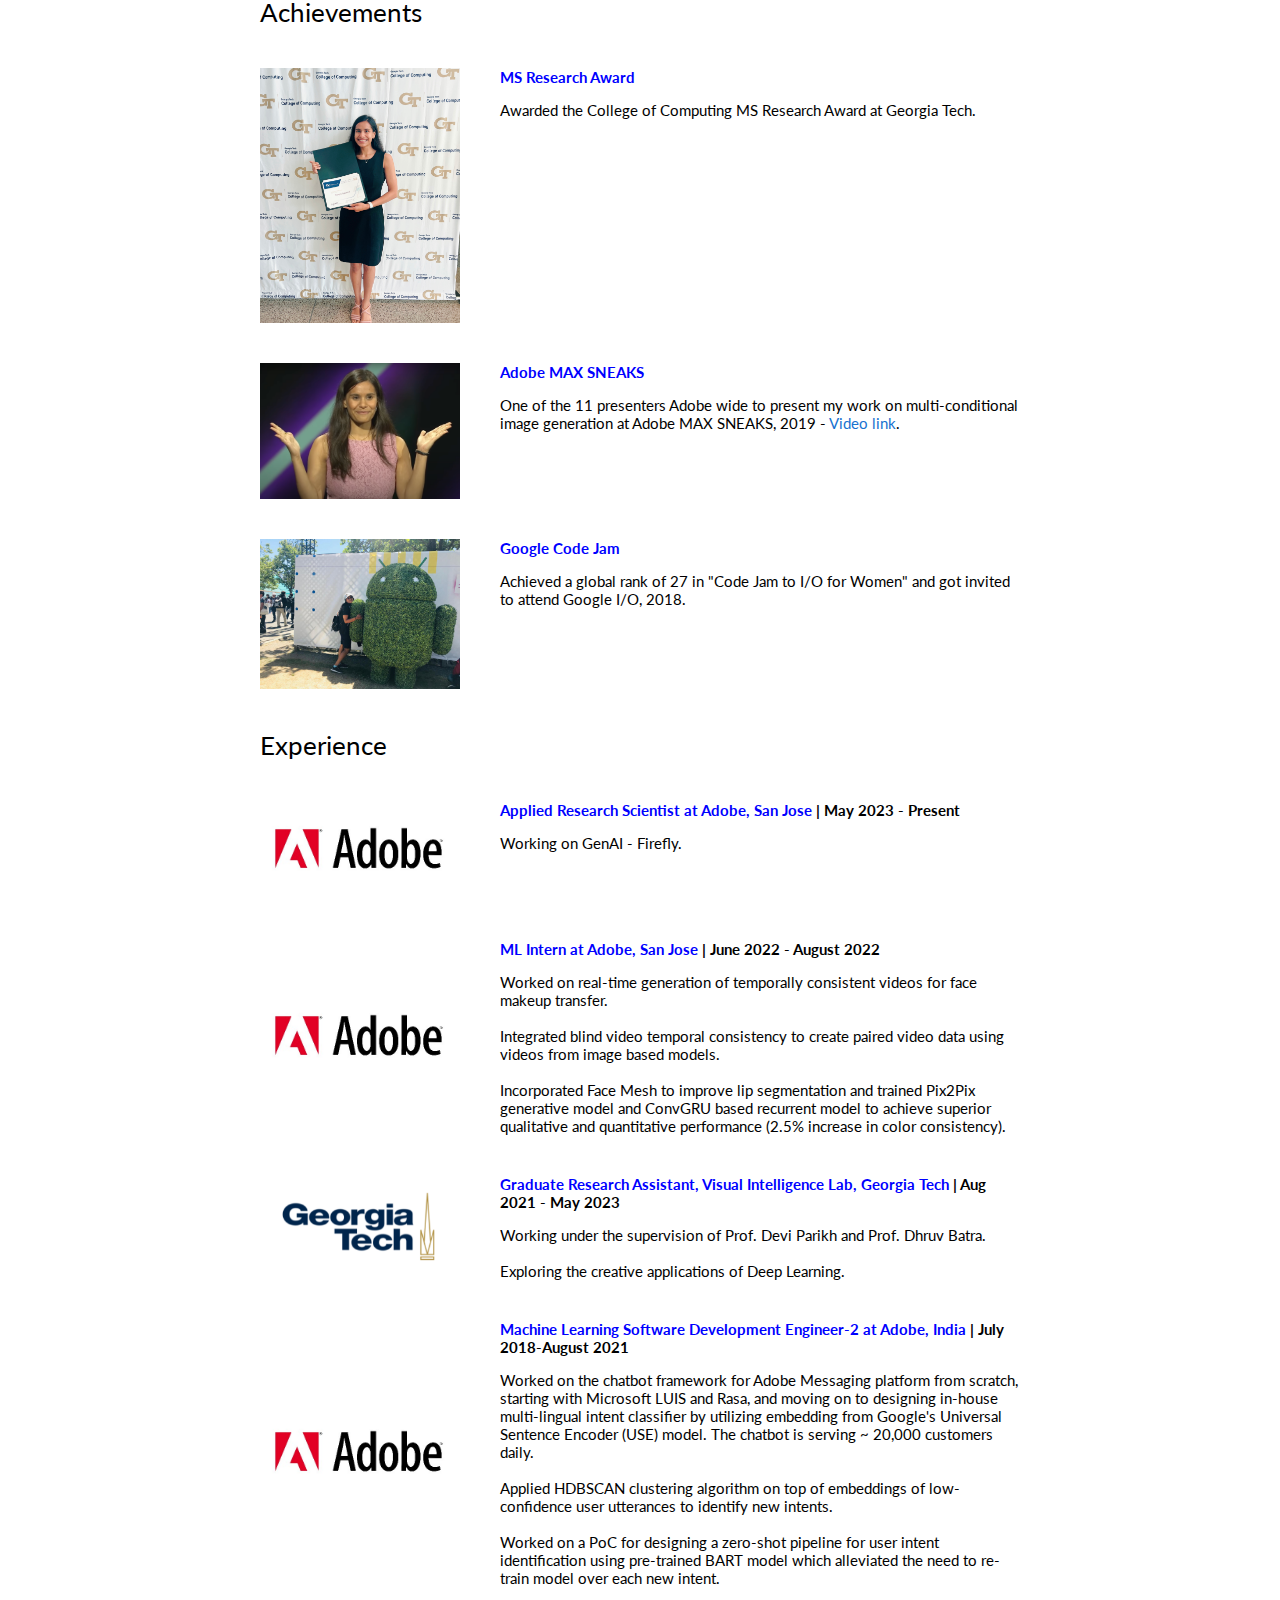
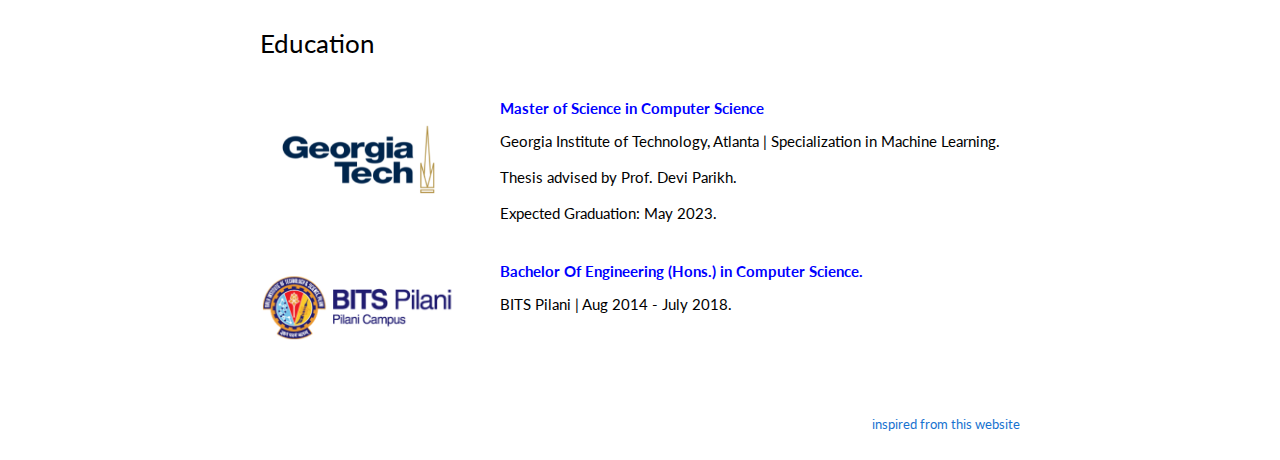
==== commit 67f1f3f8: "Update index.html" ====
--- a/index.html
+++ b/index.html
@@ -121,7 +121,7 @@
                         <p>
             <papertitle>Embodiment Randomization for Cross Embodiment Navigation</papertitle>
             <br>
-            <em>Pranav Putta<sup>*</sup>, Gunjan Aggarwal<sup>*</sup>, Roozbeh Mottaghi, Dhruv Batra, Naoki Yokoyama, Joanne Truong, Arjun Majumdar</em>
+            <em>Pranav Putta<sup>*</sup>, <b>Gunjan Aggarwal<sup>*</sup></b>, Roozbeh Mottaghi, Dhruv Batra, Naoki Yokoyama, Joanne Truong, Arjun Majumdar</em>
                         <br>
             <b> Paper accepted at <a href="https://iros2024-abudhabi.org/" target="_blank">IROS 2024.</a> </b>
                
@@ -145,7 +145,7 @@
                         <p><a target="_blank" rel="noopener noreferrer" href="https://arxiv.org/abs/2206.12403">
             <papertitle>ZSON: Zero-Shot Object-Goal Navigation using Multimodal Goal Embeddings</papertitle></a>
             <br>
-            <em>Arjun Majumdar<sup>*</sup>, Gunjan Aggarwal<sup>*</sup>, Bhavika Devnani, Judy Hoffman, Dhruv Batra</em>
+            <em>Arjun Majumdar<sup>*</sup>, <b>Gunjan Aggarwal<sup>*</sup></b>, Bhavika Devnani, Judy Hoffman, Dhruv Batra</em>
                         <br>
             <!-- <b> Paper accepted as a workshop paper at <a href="https://neuripscreativityworkshop.github.io/2021/" target="_blank">NeurIPS 2021.</a> </b> -->
             <b> Paper accepted at <a href="https://nips.cc/" target="_blank">NeurIPS 2022.</a> </b>
@@ -176,7 +176,7 @@
                         <p><a target="_blank" rel="noopener noreferrer" href="https://arxiv.org/abs/2107.06252">
             <papertitle>Dance2Music: Automatic Dance-driven Music Generation</papertitle></a>
             <br>
-            <em>Gunjan Aggarwal, Devi Parikh</em>
+            <em><b>Gunjan Aggarwal</b>, Devi Parikh</em>
                         <br>
             <!-- <b> Paper accepted as a workshop paper at <a href="https://neuripscreativityworkshop.github.io/2021/" target="_blank">NeurIPS 2021.</a> </b> &nbsp &nbsp &nbsp &nbsp &nbsp<a href="https://sites.google.com/view/dance2music" target="_blank">
 </a> -->
@@ -204,7 +204,7 @@
                         <p><a target="_blank" rel="noopener noreferrer" href="https://arxiv.org/abs/2007.02171">
             <papertitle>Neuro-Symbolic Generative Art: A Preliminary Study</papertitle></a>
             <br>
-            <em>Gunjan Aggarwal, Devi Parikh</em>
+            <em><b>Gunjan Aggarwal</b>, Devi Parikh</em>
                           <br>
                         <!-- <b> Paper accepted as a short paper at <a href="https://arxiv.org/abs/2007.02171" target="_blank">ICCC 2020.</a> </b> &nbsp &nbsp &nbsp &nbsp &nbsp &nbsp &nbsp &nbsp &nbsp &nbsp &nbsp &nbsp &nbsp &nbsp<a href="https://sites.google.com/view/neuro-symbolic-art-gen" target="_blank">Project Page</a> -->
                         <b> Paper accepted as a short paper at <a href="https://arxiv.org/abs/2007.02171" target="_blank">ICCC 2020.</a> </b>
@@ -230,7 +230,7 @@
                       <p><a target="_blank" rel="noopener noreferrer" href="https://arxiv.org/abs/2005.01499">
         <papertitle>On the Benefits of Models with Perceptually-Aligned Gradients</papertitle></a>
                       <br>
-        <em>Gunjan Aggarwal<sup>*</sup>, Abhishek Sinha<sup>*</sup>, Nupur Kumari<sup>*</sup>, Mayank Singh<sup>*</sup></em>
+        <em><b>Gunjan Aggarwal<sup>*</sup></b>, Abhishek Sinha<sup>*</sup>, Nupur Kumari<sup>*</sup>, Mayank Singh<sup>*</sup></em>
                       <br>
                   <b> Paper accepted as a workshop paper at <a href="https://trustworthyiclr20.github.io/" target="_blank">ICLR 2020.</a></b>  
                       <p>Explored the benefits of adversarial training for neural networks.
@@ -251,7 +251,7 @@
                       <p><a target="_blank" rel="noopener noreferrer" href="https://arxiv.org/abs/1912.05028">
         <papertitle>cFineGAN: Unsupervised multi-conditional fine-grained image generation</papertitle></a>
                       <br>
-        <em>Gunjan Aggarwal<sup>*</sup>, Abhishek Sinha<sup>*</sup></em>
+        <b><em>Gunjan Aggarwal<sup>*</sup></b>, Abhishek Sinha<sup>*</sup></em>
                       <br>
                       <b> Paper accepted as a workshop paper at <a href="https://neurips2019creativity.github.io/" target="_blank">NeurIPS 2019.</a></b> 
                       <p>Developed a multi-conditional image generation pipeline in an unsupervised way using a hierarchical GAN framework.
